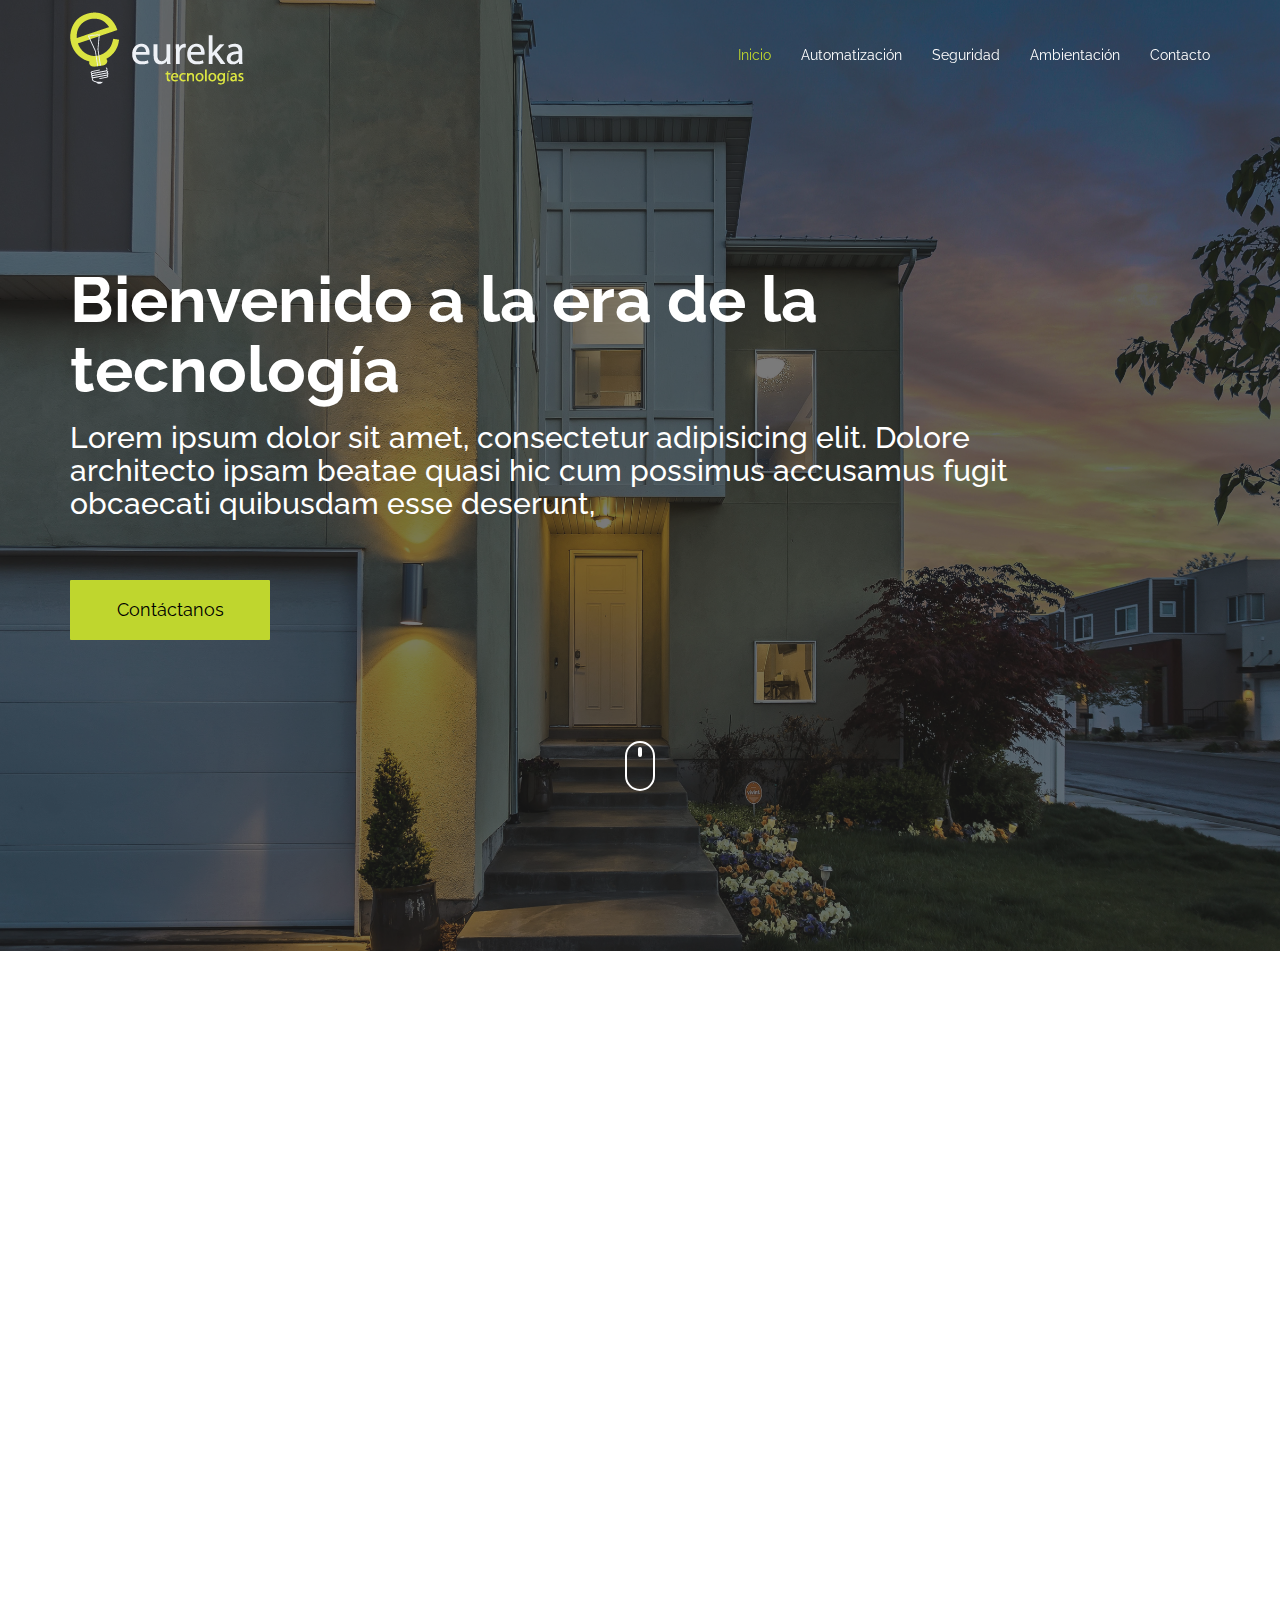
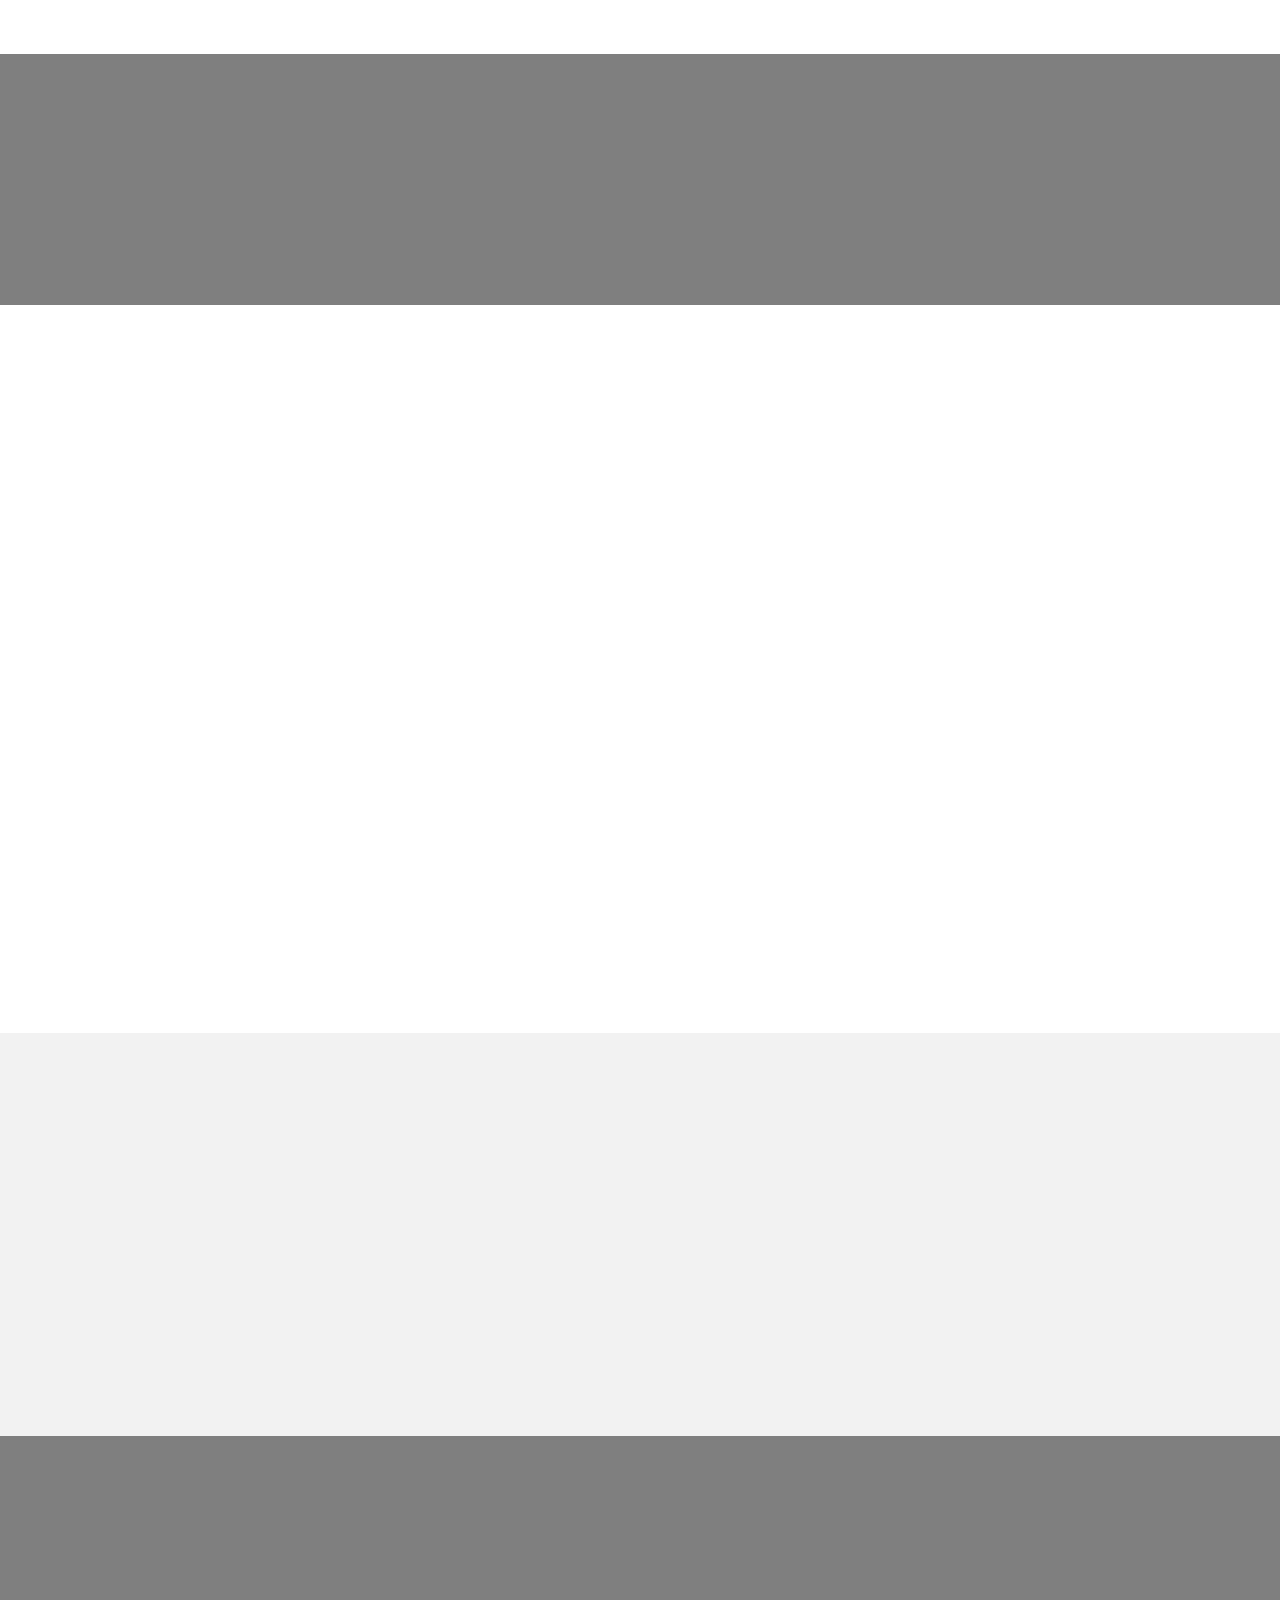
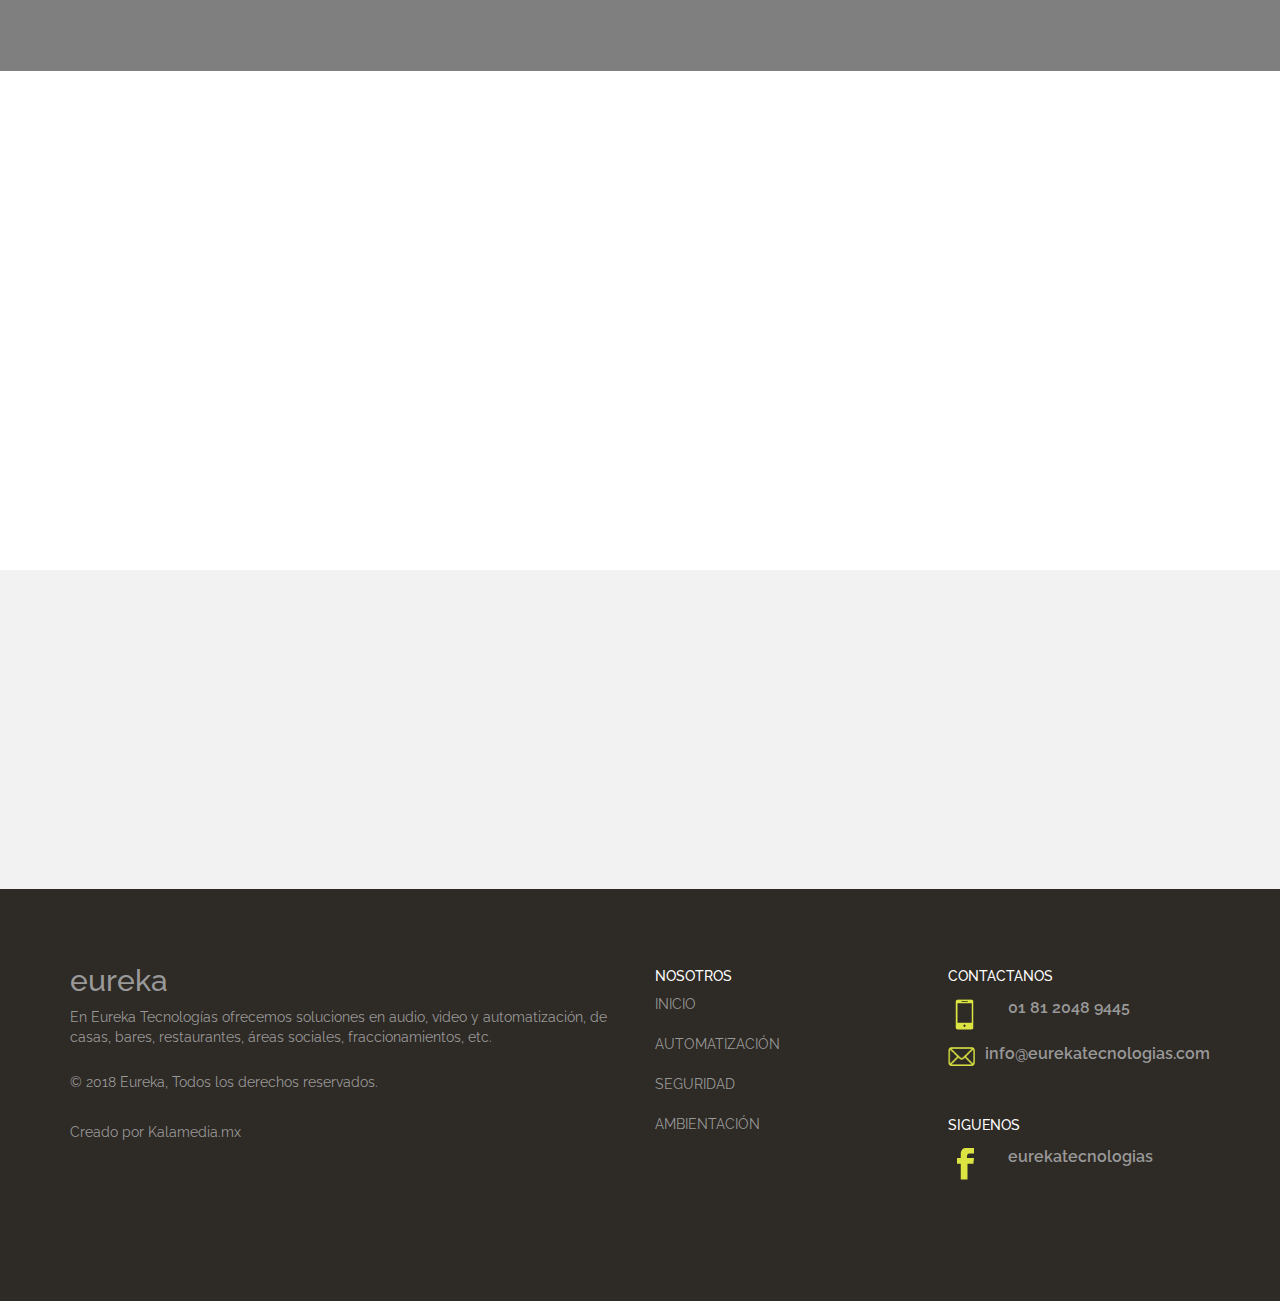
==== index.html @ 28de8eeb "nav" ====
﻿<!DOCTYPE html>
<html lang="en">
<head>
	<meta charset="UTF-8">
	<meta name="viewport" content="width=device-width, initial-scale=1.0">
	<meta name="description" content="">
	<meta name="author" content="Perla Holguín">

	<title>Eureka</title>

	<!-- CSS -->
	<!-- Bootstrap core CSS -->
		<link href="assets/bootstrap/css/bootstrap.min.css" rel="stylesheet" media="screen">
	<link href="https://fonts.googleapis.com/css?family=Raleway|Roboto" rel="stylesheet">
	<!-- Owl Carousel -->
	<link href="assets/css/owl.theme.css" rel="stylesheet">
	<link href="assets/css/owl.carousel.css" rel="stylesheet">

	<!-- Magnific-popup lightbox -->
	<link href="assets/css/magnific-popup.css" rel="stylesheet">

	<!-- Simple text rotator -->
	<link href="assets/css/simpletextrotator.css" rel="stylesheet">

	<!-- Font Awesome CSS -->
	<link href="assets/css/font-awesome.min.css" rel="stylesheet" media="screen">
	<!-- Animate css -->
	<link href="assets/css/animate.css" rel="stylesheet">

	<!-- Custom styles CSS -->
	<link href="assets/css/style.css" rel="stylesheet" media="screen">
</head>
<body>

	<div class="wrapper">

		<!-- Preloader 

		<div id="preloader">
			<div id="status">
				<div class="status-mes"><h4>Elegant</h4></div>
			</div>
		</div>

		 Scroll-up -->

		<div class="scroll-up">
			<a href="#intro"><i class="fa fa-angle-up"></i></a>
		</div>

		<!-- Navigation start -->

		<div class="row"><nav class="navbar navbar-custom navbar-fixed-top" role="navigation">

			<div class="container">

				<!-- Brand and toggle get grouped for better mobile display -->
				<div class="navbar-header">
					<button type="button" class="navbar-toggle" data-toggle="collapse" data-target="#custom-navbar-collapse-1">
						<span class="sr-only">Toggle navigation</span>
						<span class="icon-bar"></span>
						<span class="icon-bar"></span>
						<span class="icon-bar"></span>
					</button>
					<a class="navbar-brand" href="#"><img src="assets/images/logo/logo.png"></a>
				</div>

				<!-- Collect the nav links, forms, and other content for toggling -->
				<div class="collapse navbar-collapse" id="custom-navbar-collapse-1">
					<ul class="nav navbar-nav navbar-right">
						<li ><a class="active" href="index.html ">Inicio</a></li>
						<li><a href="automatizacion.html">Automatización</a></li>
						<li><a href="seguridad.html">Seguridad</a></li>
						<li><a href="ambientacion.html">Ambientación</a></li>
						<li><a href="contacto.html">Contacto</a></li>
						<!--<li><a href="#team-header">Contacto</a></li>
						
						<li><a href="components.html">Components</a></li>-->
					</ul>

			</div>

		</nav>
		</div><!-- .container -->

		<!-- Navigation end -->

		<!-- Intro section start -->

		<section id="intro" class="section" >
			<div class="container">
				<div class="row text-left">
					<div class="col-md-10">
						<div class="hello wow bounceInDown text-left">
							<h1>Bienvenido a la era de la tecnología</h1>
							<!--<h3><span class="rotate">UX DESIGNER | UI DESIGNER | WEB DEVELOPER</span></h3>-->
							<h3>Lorem ipsum dolor sit amet, consectetur adipisicing elit. Dolore architecto ipsam beatae quasi hic cum possimus accusamus fugit obcaecati quibusdam esse deserunt, </h3> <br>
							<button class="botones">Contáctanos</button>
						</div>

						<div class="col-md-2  "></div>
						
					</div>

				</div>

					<div class="row">
						<a href="#services-header">

							<div class="mouse-icon text-center">

								<div class="wheel"></div>
							</div>
						</a>
						
					</div>

				</div><!-- .row -->



		</section>

		<!-- Intro section end -->

		<section id="about" class="section">

			<div class="container">

				<div class="row">

					<div class="col-md-6 wow bounceInLeft">

						<h3>En eureka tecnologías ofrecemos soluciones tecnologícas para:</h3>
						<p></p>

						<div class="row">
							<div class="col-sm-6">
								<ul class="list-unstyled iconList">
									<li>Casas</li>
									<li>Restaurantes</li>
									<li>Áreas sociales</li>
									<li>Fraccionamientos 
									<li>Hoteles. 
								</ul>
							</div>

							<div class="col-sm-6">
								<ul class="list-unstyled iconList">
									<li>Well commented code</li>
									<li>Text rotator</li>
									<li>Fully responsive</li>
									<li>Google Maps <span class="label label-custom-2">New</span></li>
									<li>Animation Knobs - skills <span class="label label-custom-2">New</span></li>
								</ul>
							</div>
						</div>

					</div><!-- .com-md-6 -->

					<div class="col-md-6 wow bounceInRight">
						<img src="assets/images/device2.png" alt="">
					</div>

					<div class="clearfix"></div>

					<div class="col-md-6">
						<div class="vertical-service wow bounceInUp">
							<h4><img src="assets/images/icons/mision.png"> Misión</h4>
							<p>Desarrollar tecnologías autosustentables que contribuyan a la seguridad, ahorro y comodidad de todos nuestros clientes.

						</div>
					</div>
					<div class="col-md-6">
						<div class="vertical-service wow bounceInUp" data-wow-delay=".2s">
							<h4><img src="assets/images/icons/historia.png"></i> Nuestra Historia</h4>
							<p>Somos una empresa oriunda de Monterrey, Eureka Tecnologías nace con la visión de usar la tecnología al alcance de todos, en función de nuestra seguridad, ahorro y comodidad. </p>
						</div>
					</div>
				</div><!-- .row -->
			</div><!-- .container -->
		</section>

		<!-- About section start -->

		<section id="services-header" class="section-header">
			<div class="color-overlay">
				<div class="container">
					<div class="row">

						<div class="col-sm-12 wow  text-left">
							<h2>Servicios personalizados de acuerdo <br>a tus necesidades</h2>
							
						</div>
					</div>
				</div>
			</div>
		</section>

		

		<!-- Skill section start -->
		<!-- About section start   -->

	<section  class="section">
	 
	 <div class="row" >
        <div   class="col-xs-12 col-md-12 col-lg-12">
          <div id="owl-servicios" class="owl-carousel wow ">
          	<div class=" owl-item">
          		<div class="row ">
          			<div class="col-xs-12 col-sm-1"></div>
          			<div class="col-xs-12 col-sm-5 sliderHome">
          				<h2 class="verde">Automatización</h2>
          				<h3>Personalizamos cualquier espacio de tu casa</h3>
          				<p>Vivir en una casa inteligente no es lo mismo que en una casa automatizada. La casa inteligente se programa para que pueda decidir y adoptar tus necesidades. Nosotros escucharemos tus preferencias y nos encargaremos de configurar escenas, situaciones y
						variables que te permitan vivir una experiencia de confort, seguridad, ahorro de energía y sobre todo paz mental.</p>
						<button class="btn-centere">Ver más</button>


          			</div>
          			<div class="col-xs-12 col-sm-6">
          				<img src="assets/images/automatizacion.png">
          			</div>
          		</div>
          		
          	</div>
          	<div class="owl-item">
          		<div class="row">
          			<div class="col-xs-12 col-sm-6 text-right">
          				<img src="assets/images/seguridad.png">
          			</div>
          			
          			<div class="col-xs-12 col-sm-5">
          				<h2 class="verde">Seguridad</h2>
          				<h3>Instalamos todo tipo de dispositivo de seguridad.</h3>
          				<p>Vivir en una casa inteligente no es lo mismo que en una casa automatizada. La casa inteligente se programa para que pueda decidir y adoptar tus necesidades. Nosotros escucharemos tus preferencias y nos encargaremos de configurar escenas, situaciones y
						variables que te permitan vivir una experiencia de confort, seguridad, ahorro de energía y sobre todo paz mental.</p>
						<div class="row">
							<button class="btn-centeres">Ver más</button>
						</div>
						
						<div class="col-xs-12 col-sm-1"></div>


          			</div>
          			
          		</div>	
          		
          	</div>
          	<div class="owl-item">
          		
          		<div class="row ">
          			<div class="col-xs-12 col-sm-1"></div>
          			<div class="col-xs-12 col-sm-5 sliderHome">
          				<h2 class="verde">Ambientación</h2>
          				<h3>Diseñamos e instalamos Audio, Video e iluminacion para tu negocio o casa.</h3>
          				<p>Vivir en una casa inteligente no es lo mismo que en una casa automatizada. La casa inteligente se programa para que pueda decidir y adoptar tus necesidades. Nosotros escucharemos tus preferencias y nos encargaremos de configurar escenas, situaciones y
						variables que te permitan vivir una experiencia de confort, seguridad, ahorro de energía y sobre todo paz mental.</p>
						<button class="btn-centere">Ver más</button>


          			</div>
          			<div class="col-xs-12 col-sm-6">
          				<img src="assets/images/ambientacion.png">
          			</div>
          		</div>
          	</div>
          	<div class="owl-item">
          		
          		<div class="row">
          			<div class="col-xs-12 col-sm-6 text-right">
          				<img src="assets/images/movil.png">
          			</div>
          			
          					<div class="col-xs-12 col-sm-5">
          				<h2 class="verde">Comodidad</h2>
          				<h3>Controla todo desde tu dispositivo Móvil.</h3>
          				<p>Vivir en una casa inteligente no es lo mismo que en una casa automatizada. La casa inteligente se programa para que pueda decidir y adoptar tus necesidades. Nosotros escucharemos tus preferencias y nos encargaremos de configurar escenas, situaciones y
						variables que te permitan vivir una experiencia de confort, seguridad, ahorro de energía y sobre todo paz mental.</p>
						<div class="row">
							<button class="btn-centeres">Ver más</button>
						</div>
						
						<div class="col-xs-12 col-sm-1"></div>


          			</div>
          			
          		</div>	
          	</div>
          	
          	
          </div>
      	</div>
	</div>

  </section>

		<section id="skill" class="callout-light">

			<div class="container">

				<div class="row">

					<div class="col-md-4 col-sm-4 knob wow ">
						<input class="custom-knob" data-linecap="round" data-count-to="90">
						<h4 >INSTALACIÓN RÁPIDA</h4>
						<p>No requiere una instalación costosa o cableado porque es inalámbrico y usa tecnología Dual Band y radiowave que no interfiere con otros dispositivos inalámbricos.</p>
					</div>

					<div class="col-md-4 col-sm-4 knob wow ">
						<input class="custom-knob" data-linecap="round" data-count-to="80">
						<h4>EN CUALQUIER ESPACIO</h4>
						<p>Se puede instalar en cualquier espacio no importa su tamaño, o antigüedad, no es necesario ranurar las paredes o instalar cables nuevos.</p>
					</div>

					<div class="col-md-4 col-sm-4 knob wow ">
						<input class="custom-knob" data-linecap="round" data-count-to="100">
						<h4>RED ILIMITADA</h4>
						<p>Puedes tener cuantos dispositivos quieras en la red, de hecho entre más dispositivos tengas conectado mejor comunicación habrá.</p>
					</div>

					
				</div><!-- .row -->

			</div><!-- .container -->

		</section>

<section id="proceso-header" class="section-header">

			<div class="color-overlay">

				<div class="container">

					<div class="row">

						<div class="col-sm-12 wow  text-left">
							<h2>Nuestro Proceso</h2>
							<p class="blanco">Lorem ipsum dolor sit amet, consectetur adipisicing elit, sed do eiusmod
							tempor incididunt ut labore et dolore magna aliqua.</p>
							
						</div>

					</div>

				</div>

			</div>

		</section>
		<section id="proceso" class="section">

			<div class="container">

				<div class="row">

					<div class="col-sm-3 wow bounceInLeft">
						<div class="service">
							<div class="icon">
								<img src="assets/images/icons/entrevista.png">
							</div><br>
							<h4>1. Entrevista</h4>
							<div class="text">
								<p>Lorem ipsum dolor sit amet, consectetur adipisicing elit, sed do eiusmod
								tempor incididunt ut labore et dolore magna aliqua.</p>
							</div>
						</div>
					</div>

					<div class="col-sm-3 wow bounceInUp">
						<div class="service">
							<div class="icon">
								<img src="assets/images/icons/diseñoamedida.png">
							</div><br>
							<h4>2.Diseño a medida</h4>
							<div class="text">
								<p>Lorem ipsum dolor sit amet, consectetur adipisicing elit, sed do eiusmod
								tempor incididunt ut labore et dolore magna aliqua.</p>
							</div>
						</div>
					</div>

					<div class="col-sm-3 wow bounceInRight">
						<div class="service">
							<div class="icon">
								<img src="assets/images/icons/equipo.png">
							</div><br>
							<h4>3. Equipo</h4>
							<div class="text">
								<p>Lorem ipsum dolor sit amet, consectetur adipisicing elit, sed do eiusmod
								tempor incididunt ut labore et dolore magna aliqua</p>
							</div>
						</div>
					</div>
					<div class="col-sm-3 wow bounceInRight">
						<div class="service">
							<div class="icon">
								<img src="assets/images/icons/instalacion.png"><br>
							</div><br>
							<h4>5.instalación</h4>
							<div class="text">
								<p>Lorem ipsum dolor sit amet, consectetur adipisicing elit, sed do eiusmod
								tempor incididunt ut labore et dolore magna aliqua</p>
							</div>
						</div>
					</div>

				</div><!-- .row -->

				
			</div><!-- .container -->

		</section>


		<!-- Testimonial section start -->

		<section id="testimonials" class="callout-light">

			<div class="container">

				<div class="row">

					<div class="col-md-12">

						<div id="owl-testimonials" class="owl-carousel wow ">

							<div class="owl-item">
								<div class="avatar">
									
								</div>
								<blockquote>
									<h4>Jack Woods</h4>
									<h6>Programmer, SomeCompany</h6>
									<p>I am alone, and feel the charm of existence in this spot, which was created for the bliss of souls like mine. I am so happy, my dear friend.</p>
								</blockquote>
								<div class="stars">
									<i class="fa fa-star"></i>
									<i class="fa fa-star"></i>
									<i class="fa fa-star"></i>
									<i class="fa fa-star"></i>
									<i class="fa fa-star star-off"></i>
								</div>
							</div>

							<div class="owl-item">
								<div class="avatar">
									
								</div>
								<blockquote>
									<h4>Jack Woods</h4>
									<h6>Development, SomeCompany</h6>
									<p>I am alone, and feel the charm of existence in this spot, which was created for the bliss of souls like mine. I am so happy, my dear friend.</p>
								</blockquote>
								<div class="stars">
									<i class="fa fa-star"></i>
									<i class="fa fa-star"></i>
									<i class="fa fa-star"></i>
									<i class="fa fa-star"></i>
									<i class="fa fa-star"></i>
								</div>
							</div>

							<div class="owl-item">
								<div class="avatar">
									
								</div>
								<blockquote>
									<h4>Jack Woods</h4>
									<h6>Manager, SomeCompany</h6>
									<p>I am alone, and feel the charm of existence in this spot, which was created for the bliss of souls like mine. I am so happy, my dear friend.</p>
								</blockquote>
								<div class="stars">
									<i class="fa fa-star"></i>
									<i class="fa fa-star"></i>
									<i class="fa fa-star"></i>
									<i class="fa fa-star"></i>
									<i class="fa fa-star star-off"></i>
								</div>
							</div>

						</div><!-- #owl-testimonials -->

					</div><!-- .col -->

				</div><!-- .row -->

			</div><!-- .container -->

		</section>

		<!-- Testimonial section end -->
	
		<!-- Footer start -->

		<footer id="footer">

			<div class="container">

				<div class="row">
					<div class="col-xs-12 col-md-4 col-lg-6">
						<h3 class="footer">eureka</h3>
						<p>En Eureka Tecnologías ofrecemos soluciones en audio, video y automatización, de casas, bares, restaurantes, áreas sociales, fraccionamientos, etc.
						</p>
						<p class="copy"><br>
							© 2018 Eureka, Todos los derechos reservados.
						</p><br>
						<p>Creado por Kalamedia.mx</p>
					</div>
					<div class="col-xs-6 col-md-4 col-lg-3">
						<H5>NOSOTROS</H5>
						<a class="footer-link" href="#"><span >INICIO</span></a> <br><br>
						<a class="footer-link" href="#"><span>AUTOMATIZACIÓN</span></a><br><br>
						<a class="footer-link" href="#"><span>SEGURIDAD</span></a><br><br>
						<a class="footer-link" href="#"><span>AMBIENTACIÓN</span></a>
					</div>
					<div class="col-xs-6 col-md-4 col-lg-3">
						<h5>CONTACTANOS</h5>
						<div class="media">
							  <div class="media-left">
							    <a href="tel:018120489445">
							      <img class="media-object" src="assets/images/icons/phone.png" alt="phone">
							    </a>
							  </div>
							  <div class="media-body">
							    <h4 class="media-heading ">01 81 2048 9445</h4>
							   </div>
						</div>
						<div class="media">
							  <div class="media-left">
							    <a href="mailto:info@eurekatecnologias.com">
							      <img class="media-object" src="assets/images/icons/mail.png" alt="mail">
							    </a>
							  </div>
							  <div class="media-body">
							    <h4 class="media-heading">info@eurekatecnologias.com</h4>
							   </div>
						</div> <br><br>
						<h5>SIGUENOS</h5>
						<div class="media">
							  <div class="media-left">
							    <a href="https://www.facebook.com/eurekatecnologias/">
							      <img class="media-object" src="assets/images/icons/fb.png" alt="facebook">
							    </a>
							  </div>
							  <div class="media-body">
							    <h4 class="media-heading">eurekatecnologias</h4>
							   </div>
						</div>
										
					</div>

				</div><!-- .row -->

			</div><!-- .container -->

		</footer>

		<!-- Footer end -->

		<!-- Footer end -->

	</div><!-- .wrapper -->

	<!-- Javascript files -->
	<!-- jQuery -->
	<script src="assets/js/jquery-1.11.0.min.js"></script>
	<!-- Bootstrap JS -->
	<script src="assets/bootstrap/js/bootstrap.min.js"></script>
	<!-- Background slider -->
	<script src="assets/js/jquery.backstretch.min.js"></script>
	<!-- OwlCarousel -->
	<script src="assets/js/owl.carousel.min.js"></script>
	<!-- Knob -->
	<script src="assets/js/jquery.knob.min.js"></script>
	<!-- Modal for portfolio -->
	<script src="assets/js/jquery.magnific-popup.min.js"></script>
	<!-- Text rotator -->
	<script src="assets/js/jquery.simple-text-rotator.min.js"></script>
	<!-- Waypoints -->
	<script src="assets/js/jquery.waypoints.js"></script>
	<!-- WOW - Reveal Animations When You Scroll -->
	<script src="assets/js/wow.min.js"></script>
	<!-- Smooth scroll 
	<script src="assets/js/smoothscroll.js"></script>-->
	<!-- Resp. video -->
	<script src="assets/js/jquery.fitvids.js"></script>
	<!-- Custom scripts -->
	<script src="assets/js/custom.js"></script>

</body>
</html>
---- assets/css/simpletextrotator.css ----
.rotating {
  display: inline-block;
  -webkit-transform-style: preserve-3d;
  -moz-transform-style: preserve-3d;
  -ms-transform-style: preserve-3d;
  -o-transform-style: preserve-3d;
  transform-style: preserve-3d;
  -webkit-transform: rotateX(0) rotateY(0) rotateZ(0);
  -moz-transform: rotateX(0) rotateY(0) rotateZ(0);
  -ms-transform: rotateX(0) rotateY(0) rotateZ(0);
  -o-transform: rotateX(0) rotateY(0) rotateZ(0);
  transform: rotateX(0) rotateY(0) rotateZ(0);
  -webkit-transition: 0.5s;
  -moz-transition: 0.5s;
  -ms-transition: 0.5s;
  -o-transition: 0.5s;
  transition: 0.5s;
  -webkit-transform-origin-x: 50%;
}

.rotating.flip {
  position: relative;
}

.rotating .front, .rotating .back {
  left: 0;
  top: 0;
  -webkit-backface-visibility: hidden;
  -moz-backface-visibility: hidden;
  -ms-backface-visibility: hidden;
  -o-backface-visibility: hidden;
  backface-visibility: hidden;
}

.rotating .front {
  position: absolute;
  display: inline-block;
  -webkit-transform: translate3d(0,0,1px);
  -moz-transform: translate3d(0,0,1px);
  -ms-transform: translate3d(0,0,1px);
  -o-transform: translate3d(0,0,1px);
  transform: translate3d(0,0,1px);
}

.rotating.flip .front {
  z-index: 1;
}

.rotating .back {
  display: block;
  opacity: 0;
}

.rotating.spin {
  -webkit-transform: rotate(360deg) scale(0);
  -moz-transform: rotate(360deg) scale(0);
  -ms-transform: rotate(360deg) scale(0);
  -o-transform: rotate(360deg) scale(0);
  transform: rotate(360deg) scale(0);
}



.rotating.flip .back {
  z-index: 2;
  display: block;
  opacity: 1;
  
  -webkit-transform: rotateY(180deg) translate3d(0,0,0);
  -moz-transform: rotateY(180deg) translate3d(0,0,0);
  -ms-transform: rotateY(180deg) translate3d(0,0,0);
  -o-transform: rotateY(180deg) translate3d(0,0,0);
  transform: rotateY(180deg) translate3d(0,0,0);
}

.rotating.flip.up .back {
  -webkit-transform: rotateX(180deg) translate3d(0,0,0);
  -moz-transform: rotateX(180deg) translate3d(0,0,0);
  -ms-transform: rotateX(180deg) translate3d(0,0,0);
  -o-transform: rotateX(180deg) translate3d(0,0,0);
  transform: rotateX(180deg) translate3d(0,0,0);
}

.rotating.flip.cube .front {
  -webkit-transform: translate3d(0,0,100px) scale(0.9,0.9);
  -moz-transform: translate3d(0,0,100px) scale(0.85,0.85);
  -ms-transform: translate3d(0,0,100px) scale(0.85,0.85);
  -o-transform: translate3d(0,0,100px) scale(0.85,0.85);
  transform: translate3d(0,0,100px) scale(0.85,0.85);
}

.rotating.flip.cube .back {
  -webkit-transform: rotateY(180deg) translate3d(0,0,100px) scale(0.9,0.9);
  -moz-transform: rotateY(180deg) translate3d(0,0,100px) scale(0.85,0.85);
  -ms-transform: rotateY(180deg) translate3d(0,0,100px) scale(0.85,0.85);
  -o-transform: rotateY(180deg) translate3d(0,0,100px) scale(0.85,0.85);
  transform: rotateY(180deg) translate3d(0,0,100px) scale(0.85,0.85);
}

.rotating.flip.cube.up .back {
  -webkit-transform: rotateX(180deg) translate3d(0,0,100px) scale(0.9,0.9);
  -moz-transform: rotateX(180deg) translate3d(0,0,100px) scale(0.85,0.85);
  -ms-transform: rotateX(180deg) translate3d(0,0,100px) scale(0.85,0.85);
  -o-transform: rotateX(180deg) translate3d(0,0,100px) scale(0.85,0.85);
  transform: rotateX(180deg) translate3d(0,0,100px) scale(0.85,0.85);
}
---- assets/css/style.css ----
/* ---------------------------------------------- /*
 * General styles
/* ---------------------------------------------- */

body {
	font-family: 'Raleway', sans-serif;
	/*font-family: 'Roboto', sans-serif;*/
	color: #999;
}

img {
	max-width: 100%;
	height: auto;
}

a {
	color: #DCE442;
}

a:hover {
	color: #BFD62E;
	text-decoration-line: none;
}

/* ---------------------------------------------- /*
 * Typography
/* ---------------------------------------------- */

h1, h2, , h4, h5, h6 {
	font: 700 46px/1.2 'Raleway', sans-serif;
	margin: 5px 0 5px;
	color: white;
}

h1 {
	font-size: 64px;
	font-weight: 700;
	margin: 5px 0 15px;
}

h2 {
	font-size: 46px;
	font-weight: 700;
}

h3 {
	 font-size: 30px;
    /* text-transform: uppercase; */
    margin: 5px 0 10px;
    color: black;
}


h4 {
	font-size: 16px;
	margin: 5px 0 10px;
	color: black;
	font-weight: 600;

}

h5 {
	font-size: 14px;
}

h6 {
	font-size: 13px;
}

p {
	margin: 0 0 15px;
	color: #4D4D4D;
}

p.blanco {
	color: white;
}
/* ---------------------------------------------- /*
 * Transition elsements
/* ---------------------------------------------- */
.navbar:focus {
	color: red;
}
a,
.btn,
.navbar,
.form-control,
.portfolio-item-description {
	-webkit-transition: all 0.125s ease-in-out 0s;
	   -moz-transition: all 0.125s ease-in-out 0s;
		-ms-transition: all 0.125s ease-in-out 0s;
		 -o-transition: all 0.125s ease-in-out 0s;
			transition: all 0.125s ease-in-out 0s;
}

.portfolio-item-preview {
	-webkit-transition: all 0.3s ease-in-out 0s;
	   -moz-transition: all 0.3s ease-in-out 0s;
		-ms-transition: all 0.3s ease-in-out 0s;
		 -o-transition: all 0.3s ease-in-out 0s;
			transition: all 0.3s ease-in-out 0s;
}

/* ---------------------------------------------- /*
 * Reset box-shadow
/* ---------------------------------------------- */

.btn,
.panel,
.progress,
.form-control,
.modal-content,
.form-control:hover,
.form-control:focus {
	-webkit-box-shadow: none;
			box-shadow: none;
}

/* ---------------------------------------------- /*
 * Reset border-radius
/* ---------------------------------------------- */

.btn,
.plan,
.alert,
.label,
.form-control,
.modal-content,
.icons-widget li a,
.input-group-addon,
.panel-group .panel {
	-webkit-border-radius: 3px;
	   -moz-border-radius: 3px;
		 -o-border-radius: 3px;
			border-radius: 3px;
}

/* ---------------------------------------------- /*
 * Inputs styles
/* ---------------------------------------------- */

.form-control {
	background: #FFF;
	border: 2px solid #D8E1E4;
	height: 54px;
	font-size: 14px;
	padding: 15px;
}

.input-lg, .form-horizontal .form-group-lg .form-control {
	height: 62px;
}

.input-sm, .form-horizontal .form-group-sm .form-control {
	height: 40px;
	font-size: 12px;
}

/* ---------------------------------------------- /*
 * Input-group
/* ---------------------------------------------- */

.input-group .form-control {
	z-index: auto;
}

.input-group-addon {
	background: #D8E1E4;
	border: 2px solid #D8E1E4;
	padding: 6px 15px;
	font-weight: 700;
}


/* ---------------------------------------------- /*
 * Custom button style
/* ---------------------------------------------- */
.botones {
	margin-top: 30px;
	background: #BFD62E;
	border-style: none;
	color: black;
	border-radius: 1px;
	width: 200px;
	height: 60px;
	font-size: 18px;
}

.botones:hover ,  .btn-center{
	background: transparent;
	border: 2px solid #BFD62E;
	color: #BFD62E;
}
.btn-center {
	background: #DCE442;
	border-style: none;
	color: black;
	border-radius: 1px;
	width: 150px;
	height: 45px;
	font-size: 14px;
	text-align: center;
}
.btn-centere {
	background: #DCE442;
	border-style: none;
	color: black;
	border-radius: 1px;
	width: 150px;
	height: 45px;
	font-size: 14px;
	text-align: center;
	justify-content: left;
	margin-top: 25px;
}
.btn-centeres {
	background: #DCE442;
	border-style: none;
	color: black;
	border-radius: 1px;
	width: 150px;
	height: 45px;
	font-size: 14px;
	text-align: center;
	justify-content: left;
	margin-top: 25px;
	margin-left: 15px;
}
.btn-center:hover{
	background: transparent;
	border: 2px solid #BFD62E;
	color: black;
}

.btn:hover, .btn:focus, .btn:active, .btn.active {
	outline: inherit !important;
}

/* Button icons */

.btn .icon-before {
	margin-right: 6px;
}

.btn .icon-after {
	margin-left: 6px;
}

/* Button size */

.btn-lg, .btn-group-lg > .btn {
	padding: 22px 24px;
	font-size: 14px;
}

.btn-sm, .btn-group-sm > .btn {
	padding: 11px 18px;
	font-weight: 400;
	font-size: 12px;
}

.btn-xs, .btn-group-xs > .btn {
	padding: 7px 14px;
	font-size: 10px;
}

.btn-list .btn {
	margin-bottom: 5px;
}

/* Button types*/

.btn-default {
	background: #BFD62E;
}

.btn-custom-1, .btn-custom-2 {
	background: transparent;
	border: 2px solid #BFD62E;
	padding: 15px 25px;
	color: #BFD62E;
}

.btn-custom-2 {
	border: 2px solid #222;
	color: #222;
}

.btn-custom-1:hover, .btn-custom-1:focus, .btn-custom-1:active, .btn-custom-1.active {
	background: #BFD62E;
	border: 2px solid #BFD62E;
	color: #FFF;
}

.btn-custom-2:hover, .btn-custom-2:focus, .btn-custom-2:active, .btn-custom-2.active {
	background: #222;
	border: 2px solid #222;
	color: #FFF;
}

.btn-custom-1-inverse, .btn-custom-2-inverse {
	background: #BFD62E;
	border: 2px solid #BFD62E;
	width: 150px;
	height: 45px;
	color: black;
}



.btn-custom-2-inverse {
	background: #222;
	border: 2px solid #222;
}

.btn-custom-1-inverse:hover, .btn-custom-1-inverse:focus, .btn-custom-1-inverse:active, .btn-custom-1-inverse.active {
	background: transparent;
	border: 2px solid #BFD62E;
	color: #BFD62E;
}

.btn-custom-2-inverse:hover, .btn-custom-2-inverse:focus, .btn-custom-2-inverse:active, .btn-custom-2-inverse.active {
	background: transparent;
	border: 2px solid #222;
}

/* ---------------------------------------------- /*
 * Alerts style
/* ---------------------------------------------- */

.alert {
	border: 0;
}

/* ---------------------------------------------- /*
 * Skill-bars
/* ---------------------------------------------- */

.skill-bar {
	background: #C4C4C4;
	display: table;
	height: 4px;
	width: 100%;
	margin: 10px -2px 20px -2px;
}

.skill-bar .skill-rate-on {
	background: #BFD62E;
}

.skill-rate-on, .skill-rate-off {
	display: table-cell;
	border-left: 2px solid #FFF;
	border-right: 2px solid #FFF;
}

/* ---------------------------------------------- /*
 * Progress bars
/* ---------------------------------------------- */

.progress {
	background: #E5E5E5;
	margin-top: 10px;
	margin-bottom: 20px;
	height: 22px;
	-webkit-border-radius: 2px;
	   -moz-border-radius: 2px;
		 -o-border-radius: 2px;
			border-radius: 2px;
}

.progress-bar {
	background: #BFD62E;
	box-shadow: none;
	text-align: right;
	padding-right: 10px;
	line-height: 22px;
	-webkit-transition: all .7s ease-in-out;
	   -moz-transition: all .7s ease-in-out;
		-ms-transition: all .7s ease-in-out;
		 -o-transition: all .7s ease-in-out;
			transition: all .7s ease-in-out;
}

/* ---------------------------------------------- /*
 * Tabs
/* ---------------------------------------------- */

.nav-pills, .nav-tabs {
	margin-bottom: 20px;
}

.nav-pills > li > a {
	border-radius: 3px;
}

.nav-tabs > li > a {
	border-radius: 3px 3px 0 0;
}

.nav-pills > li.active > a,
.nav-pills>li.active>a:hover,
.nav-pills>li.active>a:focus {
	background: #BFD62E;
}
 
/* ---------------------------------------------- /*
 * Panels
/* ---------------------------------------------- */

.panel {
	border: 0;
}

.panel-body {
	background: #f5f5f5;
}

.panel-group .panel-heading + .panel-collapse > .panel-body {
	border: 0;
}

/* ---------------------------------------------- /*
 * Modal
/* ---------------------------------------------- */

.modal-content {
	border: 0;
}

/* ---------------------------------------------- /*
 * Labels
/* ---------------------------------------------- */

.label {
	padding: .2em .6em .2em;
	font-size: 70%;
}

.label-custom-1 {
	background: #BFD62E;
}

.label-custom-2 {
	background: #222;
}

/* ---------------------------------------------- /*
 * Inline icons
/* ---------------------------------------------- */

.line-icon-before {
	margin-right: 6px;
}

.line-icon-after {
	margin-right: 6px;
}

/* ---------------------------------------------- /*
 * Icon-list and icon widget
/* ---------------------------------------------- */

.icons-widget {
	padding: 0;
	margin: 0;
}

.icons-widget li {
	display: inline-block;
	margin-right: 5px;
}

.icons-widget li a {
	background: #222;
	text-align: center;
	display: block;
	width: 40px;
	height: 40px;
	line-height: 40px;
	font-size: 1.25em;
	color: #FFF;
}

.icons-widget li a:hover {
	background: #BFD62E;
}

.icons-widget-sm li a{
	width: 24px;
	height: 24px;
	line-height: 24px;
	font-size: .8em;
}

.icons-widget-sm li {
	margin-right: 3px;
}

.icons-widget li:last-child {
	margin-right: 0;
}

.iconList li {
	padding: 5px 0;
}

.iconList li:before {
	content: "\f054";
	font: normal normal normal 14px/1 FontAwesome;
	font-size: 10px;
	text-align: left;
	padding: 0;
	margin: 0;
	display: inline-block;
	margin-right: 10px;
	line-height: 1em;
}

/* ---------------------------------------------- /*
 * Owl slider
/* ---------------------------------------------- */

.owl-theme .owl-controls .owl-buttons div {
	background: #BFD62E;
	font-size: 24px;
	opacity: .50;
	width: 44px;
	height: 44px;
	margin: 0;
	color: #FFF;
}

.owl-theme .owl-controls .owl-page span {
	background: #DCE442;
	margin: 5px 4px;
}

.owl-prev {
	position: absolute;
	top: 50%;
	left: 0px;
}

.owl-next {
	position: absolute;
	top: 50%;
	right: 0px;
}

/* ---------------------------------------------- /*
 * Scroll-up
/* ---------------------------------------------- */

.scroll-up {
	border-style: solid;
	border-width: 0 0 48px 48px;
	border-color: transparent transparent rgba(27, 18, 18, 0.6) transparent;
	position: fixed;
	display: none;
	right: 0px;
	bottom: 0px;
	width: 0;
	height: 0;
	z-index: 999;
	-webkit-transition: -webkit-transform 0.8s ease-in-out;
		  -moz-transition: -moz-transform 0.8s ease-in-out;
			  -o-transition: -o-transform 0.8s ease-in-out;
					transition: transform 0.8s ease-in-out;
}

.scroll-up a {
	position: relative;
	display: inline-block;
	padding: 22px;
	bottom: 0px;
	left: -44px;
	font-size: 18px;
	color: #FFF;
}

.scroll-up a:hover {
	color: #BFD62E;
}

/* ---------------------------------------------- /*
 * General
/* ---------------------------------------------- */

.wrapper {
	overflow: hidden;
}

.section {
	position: relative;
	padding: 120px 0;
}

.color-overlay {
	background: rgba(0, 0, 0, 0.5);
	padding: 60px 0;
}

.section-header {
	text-align: center;
}

.section-header,
.section-header h1,
.section-header h2,
.section-header h3,
.section-header h4,
.section-header h5,
.section-header h6 {
	color: white;
}

.callout-dark, .callout-light {
	background: #F2F2F2;
	text-align: center;
	padding: 60px 0;
}

.callout-dark {
	background: #222;
}

.rotate {
	text-shadow: 0 0 0 !important;
}

.long-down {
	margin-bottom: 40px;
}

.ajax-response {
	margin-top: 15px;
}

.rotate-section {
	background: #FFF;
	z-index: 99;
}

.rotate-section:before {
	top: 0;
	left: -10%;
	content: '';
	z-index: -1;
	width: 120%;
	height: 100%;
	position: absolute;
	background-color: #FFF;

	-webkit-transform-origin: 0 0;
	   -moz-transform-origin: 0 0;
		-ms-transform-origin: 0 0;
		 -o-transform-origin: 0 0;
			transform-origin: 0 0;

	-webkit-transform: rotate(-2deg);
	   -moz-transform: rotate(-2deg);
		-ms-transform: rotate(-2deg);
		 -o-transform: rotate(-2deg);
			transform: rotate(-2deg);

	-webkit-border-top: 1px solid rgba(0, 0, 0, 0.1);
	   -moz-border-top: 1px solid rgba(0, 0, 0, 0.1);
		 -o-border-top: 1px solid rgba(0, 0, 0, 0.1);
			border-top: 1px solid rgba(0, 0, 0, 0.1);
}

.rotate-section:after {
	bottom: 0;
	left: -10%;
	content: '';
	z-index: -1;
	width: 120%;
	height: 100%;
	position: absolute;
	background-color: #FFF;

	-webkit-transform: rotate(2deg);
	   -moz-transform: rotate(2deg);
		-ms-transform: rotate(2deg);
		 -o-transform: rotate(2deg);
			transform: rotate(2deg);

	-webkit-transform-origin: 0% 100%;
	   -moz-transform-origin: 0% 100%;
		-ms-transform-origin: 0% 100%;
		 -o-transform-origin: 0% 100%;
			transform-origin: 0% 100%;
}

/* ---------------------------------------------- /*
 * Navigation
/* ---------------------------------------------- */

.navbar {
	background: none;
	border-radius: 0;
	border: 0;
	padding: 25px 0;
	font-weight: 400;
	color: #FFF !important;
}

.navbar-custom .nav li a:hover,
.navbar-custom .nav li a:focus,
.navbar-custom .nav li a.active
  {
	outline: 0;
	background: none;
	color: #BFD62E;
}

 
.navbar-custom .navbar-brand {
	margin-top: -28px;
}

.navbar-custom .navbar-toggle .icon-bar {
	background: #FFF;
}

.navbar-custom .navbar-nav > li > a,
.navbar-custom .navbar-nav .dropdown-menu > li > a {
	color: #FFF;
	font-size: 14px;
}

.navbar-color,
.custom-collapse {
	background: #2E2A25;
	box-shadow: 0 0 4px rgba(0, 0, 0, .2);
	padding: 15px 0;
}

.navbar-color .nav li a:hover,
.navbar-color .nav li a:focus,
.navbar-color .nav li.active,
.navbar-color .navbar-nav > li.active a {
	color: #DCE442;
}

.navbar-color .navbar-nav > li > a,
.navbar-color .navbar-nav .dropdown-menu > li > a,
.custom-collapse .navbar-nav > li > a,
.custom-collapse .navbar-nav .dropdown-menu > li > a {
	color: white;
}

.custom-collapse .navbar-nav {
	text-align: left;
}

.custom-collapse .navbar-nav > li.active {
	border: 0;
}

.navbar-color .navbar-toggle .icon-bar,
.custom-collapse .navbar-toggle .icon-bar {
	background: #BFD62E;
}

/* ---------------------------------------------- /*
 * intro
/* ---------------------------------------------- */

#intro {
	background: rgba(34, 34, 34, .6) !important;
	z-index: auto !important;
	padding: 260px 0 160px 0;
	text-align: center;
}


#intro,
#intro h1,
#intro h2,
#intro h3,
#intro h4,
#intro h5,
#intro h6 {
	color: #FFF;
}

.hello {
	margin: 0 0 100px;
}
.botones {
	background: #BFD62E;
	border-style: none;
	color: black;
	border-radius: 1px;
	width: 200px;
	height: 60px;
	font-size: 18px;
}


/* ---------------------------------------------- /*
 * Service
/* ---------------------------------------------- */
#services-header {
	background: url(../images/bg2.jpg) no-repeat center fixed;
	-webkit-background-size: cover;
			background-size: cover;
}
.service {
	text-align: center;
	margin: 0 0 40px;
}

.service .icon {
	font-size: 32px;
	color: #BFD62E;
}

.service h4 {
	text-transform: uppercase;
    color: black;
    font-weight: 600;
}

.sliderHome {
	padding-left: 100px;
}
/* ---------------------------------------------- /*
 *Proceso
/* ---------------------------------------------- */
#proceso-header {
	background: url(../images/bg1.jpg) no-repeat center fixed;
	-webkit-background-size: cover;
			background-size: cover;
}
/* ---------------------------------------------- /*
 * Portfolio
/* ---------------------------------------------- */

#portfolio-header {
	background: url(../images/bg1.jpg) no-repeat center fixed;
	-webkit-background-size: cover;
			background-size: cover;
}

.portfolio-item {
	margin-bottom: 20px;
	overflow: hidden;
}

.portfolio-item-preview {
	position: relative;
}

.portfolio-item:hover .portfolio-item-preview {
	-webkit-transform: scale(1.1) rotate(2deg);
	   -moz-transform: scale(1.3) rotate(3deg);
		-ms-transform: scale(1.3) rotate(3deg);
		 -o-transform: scale(1.3) rotate(3deg);
			transform: scale(1.2) rotate(3deg);
}

.portfolio-item:hover .portfolio-item-description {
	opacity: 1;
	bottom: 0;
}

.portfolio-item-description {
	background: rgba(255, 255, 255, .5);
	position: absolute;
	right: 0;
	bottom: -70px;
	left: 0;
	padding: 25px;
	text-align: center;
	opacity: 0;
	color: #222;
}

/* ---------------------------------------------- /*
 * Testimonials
/* ---------------------------------------------- */

#testimonials .owl-item {
	text-align: center;
}

#testimonials .avatar img {
	height: 84px;
	width: 84px;
	-webkit-border-radius: 50%;
	   -moz-border-radius: 50%;
		 -o-border-radius: 50%;
			border-radius: 50%;
}

#testimonials blockquote {
	border: 0;
	padding: 10px 80px;
	margin: 0;
}

#testimonials blockquote p {
	margin: 15px 0 5px;
}

#testimonials .stars {
	margin-bottom: 5px;
	color: #f1c40f;
}

#testimonials .star-off {
	color: #999;
}

/* ---------------------------------------------- /*
 * Team
/* ---------------------------------------------- */

#team-header {
	background: url(../images/bg3.jpg) no-repeat center fixed;
	-webkit-background-size: cover;
			background-size: cover;
}

.member {
	text-align: center;
}

.member-data {
	padding: 15px 0 10px 0;
}

.member-data h3 {
	margin: 5px 0 0px;
}

.member-data span {
	font-size: 12px;
}

/* ---------------------------------------------- /*
 * Contact
/* ---------------------------------------------- */

#contact-header {
	background: url(../images/bg1.jpg) no-repeat center fixed;
	-webkit-background-size: cover;
			background-size: cover;
}

#contact-data {
	background: #ebeff0;
	text-align: center;
}

#map-section {
	position: relative;
	height: 450px;
	width: 100%;
}

#map {
	height: 450px;
	width: 100%;
}

#footer {
	background: #2E2A25;
	padding: 70px 0 120px 0;
	color: #FFF;
}

#footer p ,a {
	font-size: 14px;
	margin: 5px 0;
	color: #999999;
}
#footer img {
	margin-right: 16px;
}
a.footer-link {
	color: #999999;
}
a.footer-link:hover {
	color: #BFD62E;
}
h4.media-heading {
	color: #999999;
}
h3.footer {
	color: #999999;
}



/* ---------------------------------------------- /*
 * Mouse animate icon
/* ---------------------------------------------- */

.mouse-icon {
	position: relative;
	border: 2px solid #fff;
	border-radius: 16px;
	height: 50px;
	width: 30px;
	margin: 0 auto;
	display: block;
	z-index: 10;
}

.mouse-icon .wheel {
	-webkit-animation-name: drop;
	-webkit-animation-duration: 1s;
	-webkit-animation-timing-function: linear;
	-webkit-animation-delay: 0s;
	-webkit-animation-iteration-count: infinite;
	-webkit-animation-play-state: running;
	animation-name: drop;
	animation-duration: 1s;
	animation-timing-function: linear;
	animation-delay: 0s;
	animation-iteration-count: infinite;
	animation-play-state: running;
}

.mouse-icon .wheel {
	position: relative;
	border-radius: 10px;
	background: #fff;
	width: 4px;
	height: 10px;
	top: 4px;
	margin-left: auto;
	margin-right: auto;
}

@-webkit-keyframes drop	{
	0%   { top:5px;  opacity: 0;}
	30%  { top:10px; opacity: 1;}
	100% { top:25px; opacity: 0;}
}

@keyframes drop	{
	0%   { top:5px;  opacity: 0;}
	30%  { top:10px; opacity: 1;}
	100% { top:25px; opacity: 0;}
}

/* ---------------------------------------------- /*
 * Preloader
/* ---------------------------------------------- */

#preloader {
	background: #FFF;
	bottom: 0;
	left: 0;
	position: fixed;
	right: 0;
	top: 0;
	z-index: 9999;
}

#status, .status-mes {
	background-image: url(../images/preloader.gif);
	background-position: center;
	background-repeat: no-repeat;
	height: 200px;
	left: 50%;
	margin: -100px 0 0 -100px;
	position: absolute;
	top: 50%;
	width: 200px;
}

.status-mes {
	background: none;
	left: 0;
	margin: 0;
	text-align: center;
	top: 65%;
}

.status-mes h4 {
	color: #222;
	margin-top: 30px;
}



/* ---------------------------------------------- /*
 * Automatizacion
/* ---------------------------------------------- */
#automatizacion {
	background: rgba(34, 34, 34, .6) !important;
	z-index: auto !important;
	text-align: center;
}
#automatizacion h2 {
 color: white;
}

#control-movil {
	background: url(../images/bg1.jpg) no-repeat center fixed;
	-webkit-background-size: cover;
			background-size: cover;
}
#porque-automatizar {
	background: url(../images/bg4.jpg) no-repeat center fixed;
	-webkit-background-size: cover;
			background-size: cover;
}

.spacio {
	padding-bottom: 30px;
}
.verde {
	color: #DCE442;
}

p.automatizacion {
	padding-left: 30px;
	margin-bottom: 30px;
}

b, strong {
    font-weight: 700;
    color: #2e2a25;
    font-size: 18px;
}

/* ---------------------------------------------- /*
 * Seguridad
/* ---------------------------------------------- */

#seguridad {
	background: rgba(34, 34, 34, .6) !important;
	z-index: auto !important;
	text-align: center;
}
#seguridad h2 {
 color: white;
}

#seguridad2 {
	background: url(../images/bg6.jpg) no-repeat center fixed;
	-webkit-background-size: cover;
			background-size: cover;
}
.green  {
	color: #7AC943;
	font-weight: 700;
}
h3.green:hover {
	color: #BFD62E;
}
/* ---------------------------------------------- /*
 * Automatizacion
/* ---------------------------------------------- */
#ambientacion {
	background: rgba(34, 34, 34, .6) !important;
	z-index: auto !important;
	text-align: center;
}
#ambientacion h2 {
 color: white;
}

#ambientacion2 {
	background: url(../images/bg8.jpg) no-repeat center fixed;
	-webkit-background-size: cover;
			background-size: cover;
}
#ambientacion3 {
	background: url(../images/bg7.jpg) no-repeat center fixed;
	-webkit-background-size: cover;
			background-size: cover;
}
.green  {
	color: #7AC943;
	font-weight: 700;
}
h3.green:hover {
	color: #BFD62E;
}

/* ---------------------------------------------- /*
 * Contacto
/* ---------------------------------------------- */
#contacto {
	background: rgba(34, 34, 34, .6) !important;
	z-index: auto !important;
	text-align: center;
}
#contacto h2 {
 color: white;
}

/* ---------------------------------------------- /*
 * Media
/* ---------------------------------------------- */

@media (max-width: 992px) {

	.knob, .member {
		margin-bottom: 30px;
	}

}

@media (max-width: 767px) {

	.scroll-up {
		display: none !important;
	}

}
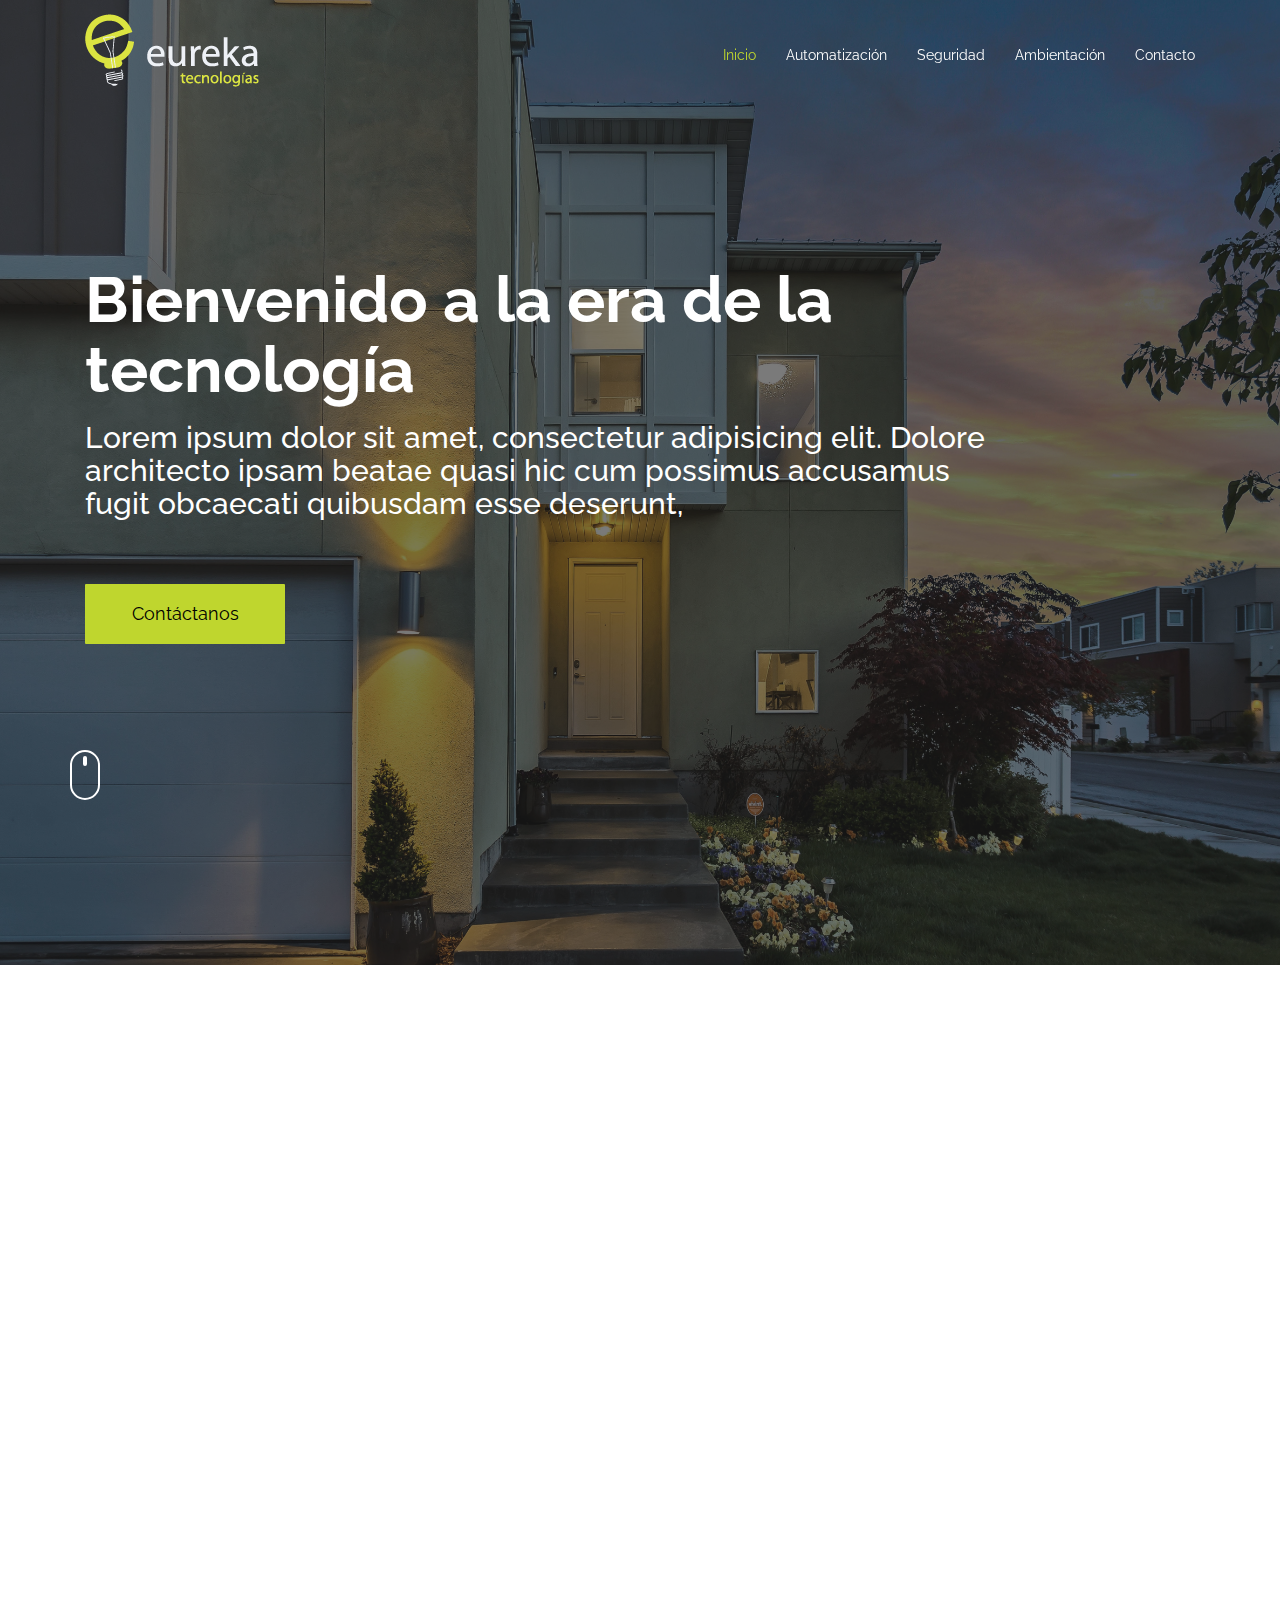
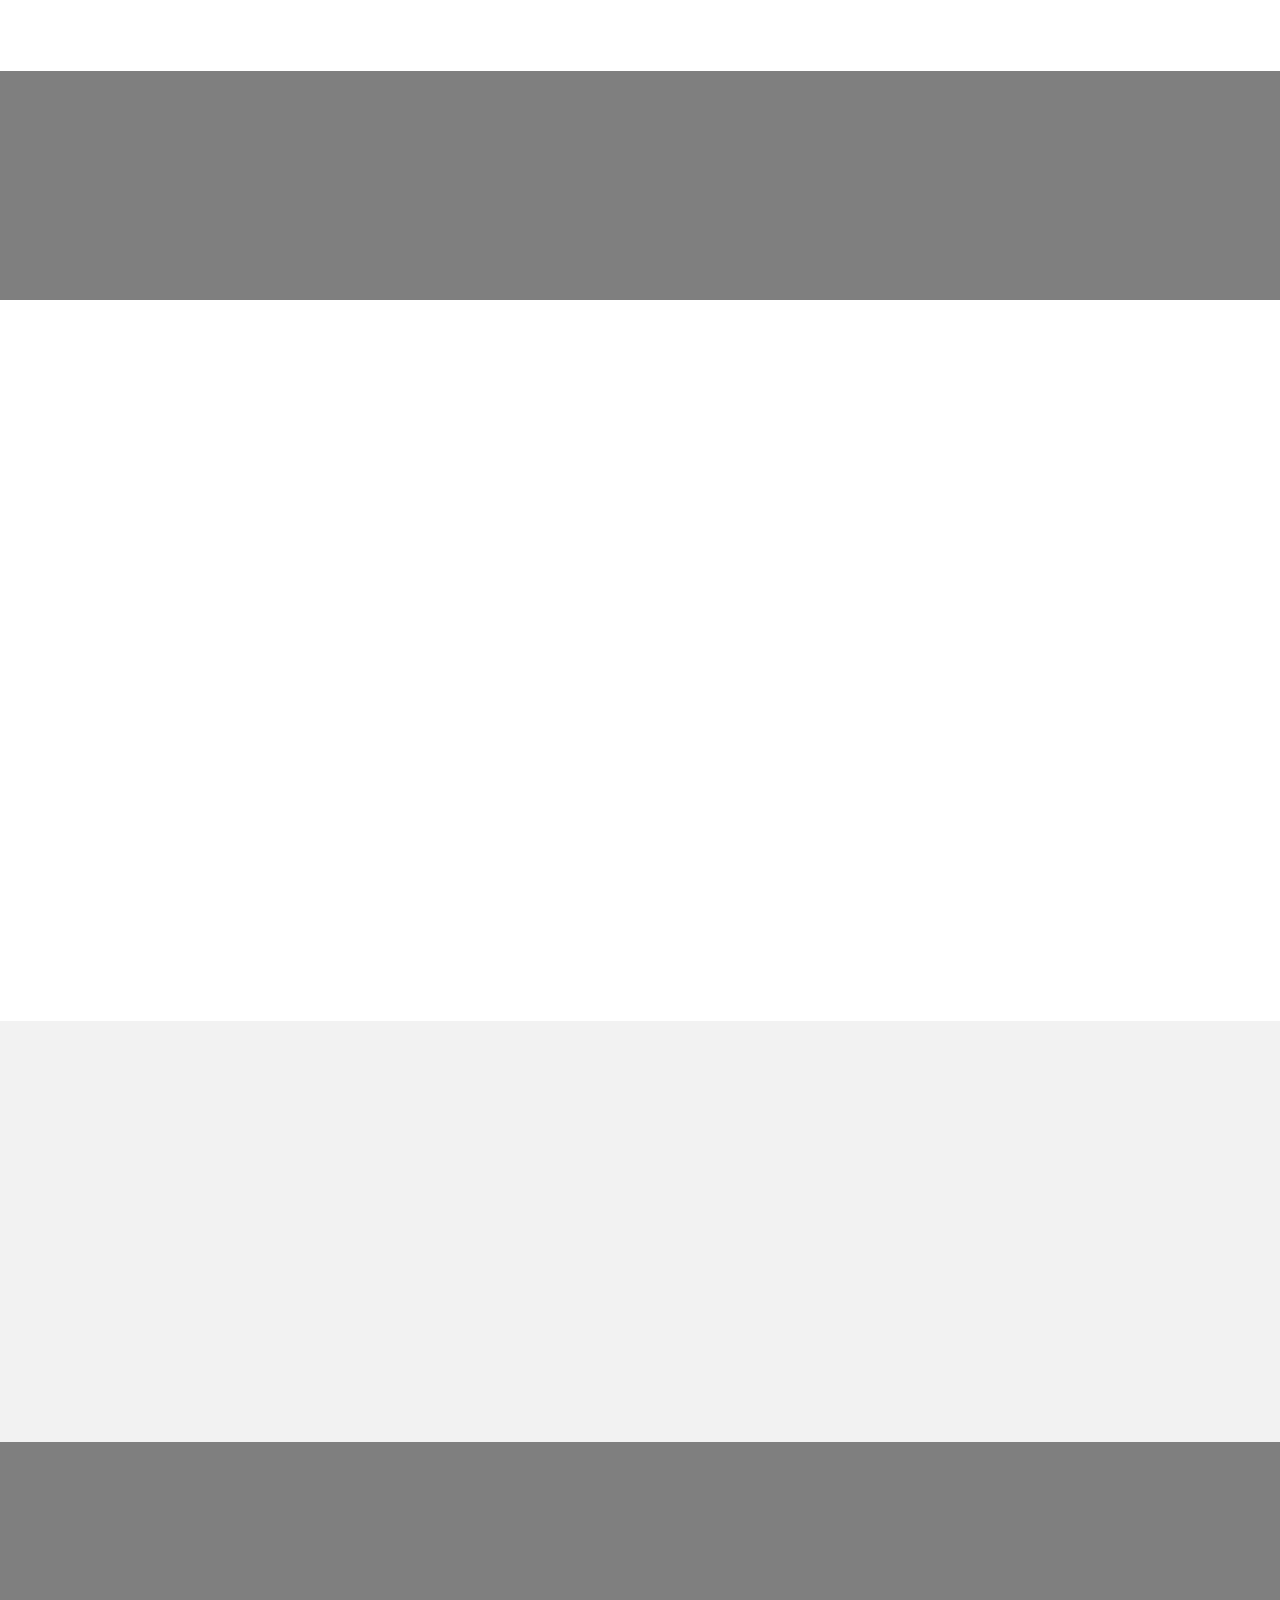
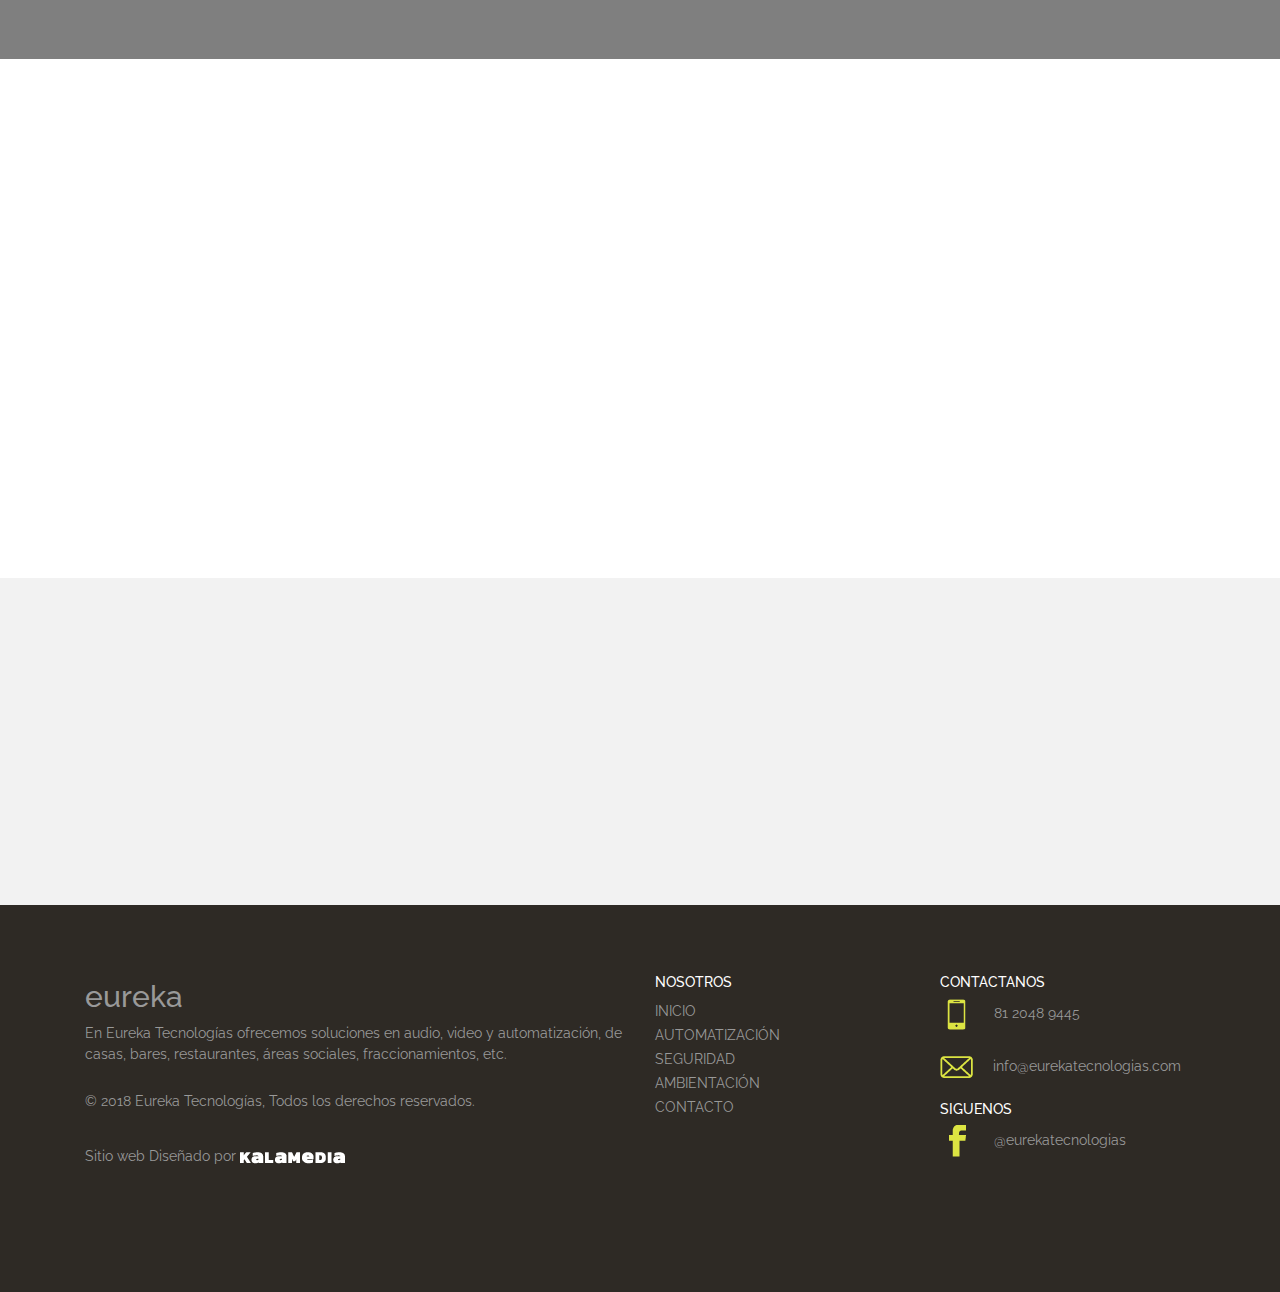
==== commit e481336e: "detalles finales" ====
--- a/index.html
+++ b/index.html
@@ -12,6 +12,9 @@
 	<!-- Bootstrap core CSS -->
 		<link href="assets/bootstrap/css/bootstrap.min.css" rel="stylesheet" media="screen">
 	<link href="https://fonts.googleapis.com/css?family=Raleway|Roboto" rel="stylesheet">
+	<link href="https://fonts.googleapis.com/css?family=Raleway|Roboto" rel="stylesheet">
+	<!-- Bootstrap flexbox -->
+    <link rel="stylesheet" href="assets/css/bootstrap-flex.min.css">
 	<!-- Owl Carousel -->
 	<link href="assets/css/owl.theme.css" rel="stylesheet">
 	<link href="assets/css/owl.carousel.css" rel="stylesheet">
@@ -33,27 +36,13 @@
 <body>
 
 	<div class="wrapper">
-
-		<!-- Preloader 
-
-		<div id="preloader">
-			<div id="status">
-				<div class="status-mes"><h4>Elegant</h4></div>
-			</div>
-		</div>
-
-		 Scroll-up -->
-
 		<div class="scroll-up">
 			<a href="#intro"><i class="fa fa-angle-up"></i></a>
 		</div>
-
 		<!-- Navigation start -->
-
-		<div class="row"><nav class="navbar navbar-custom navbar-fixed-top" role="navigation">
-
-			<div class="container">
-
+		<div class="row">
+			<nav class="navbar navbar-custom navbar-fixed-top" role="navigation">
+			<div class="container">
 				<!-- Brand and toggle get grouped for better mobile display -->
 				<div class="navbar-header">
 					<button type="button" class="navbar-toggle" data-toggle="collapse" data-target="#custom-navbar-collapse-1">
@@ -62,9 +51,8 @@
 						<span class="icon-bar"></span>
 						<span class="icon-bar"></span>
 					</button>
-					<a class="navbar-brand" href="#"><img src="assets/images/logo/logo.png"></a>
+					<a class="navbar-brand" href="index.html"><img src="assets/images/logo/logo.png"></a>
 				</div>
-
 				<!-- Collect the nav links, forms, and other content for toggling -->
 				<div class="collapse navbar-collapse" id="custom-navbar-collapse-1">
 					<ul class="nav navbar-nav navbar-right">
@@ -73,13 +61,9 @@
 						<li><a href="seguridad.html">Seguridad</a></li>
 						<li><a href="ambientacion.html">Ambientación</a></li>
 						<li><a href="contacto.html">Contacto</a></li>
-						<!--<li><a href="#team-header">Contacto</a></li>
-						
-						<li><a href="components.html">Components</a></li>-->
 					</ul>
 
 			</div>
-
 		</nav>
 		</div><!-- .container -->
 
@@ -95,7 +79,7 @@
 							<h1>Bienvenido a la era de la tecnología</h1>
 							<!--<h3><span class="rotate">UX DESIGNER | UI DESIGNER | WEB DEVELOPER</span></h3>-->
 							<h3>Lorem ipsum dolor sit amet, consectetur adipisicing elit. Dolore architecto ipsam beatae quasi hic cum possimus accusamus fugit obcaecati quibusdam esse deserunt, </h3> <br>
-							<button class="botones">Contáctanos</button>
+							<a href="contacto.html"><button class="botones">Contáctanos</button></a>
 						</div>
 
 						<div class="col-md-2  "></div>
@@ -104,10 +88,10 @@
 
 				</div>
 
-					<div class="row">
+					<div class="row ">
 						<a href="#services-header">
 
-							<div class="mouse-icon text-center">
+							<div class="mouse-icon text-center dispMovil">
 
 								<div class="wheel"></div>
 							</div>
@@ -116,9 +100,6 @@
 					</div>
 
 				</div><!-- .row -->
-
-
-
 		</section>
 
 		<!-- Intro section end -->
@@ -196,30 +177,29 @@
 				</div>
 			</div>
 		</section>
-
-		
-
 		<!-- Skill section start -->
 		<!-- About section start   -->
 
 	<section  class="section">
-	 
+	 <div class="container">
+	 	
+	
 	 <div class="row" >
         <div   class="col-xs-12 col-md-12 col-lg-12">
           <div id="owl-servicios" class="owl-carousel wow ">
           	<div class=" owl-item">
           		<div class="row ">
-          			<div class="col-xs-12 col-sm-1"></div>
-          			<div class="col-xs-12 col-sm-5 sliderHome">
+          			
+          			<div class="col-xs-12 col-sm-6  sliderHome">
           				<h2 class="verde">Automatización</h2>
           				<h3>Personalizamos cualquier espacio de tu casa</h3>
           				<p>Vivir en una casa inteligente no es lo mismo que en una casa automatizada. La casa inteligente se programa para que pueda decidir y adoptar tus necesidades. Nosotros escucharemos tus preferencias y nos encargaremos de configurar escenas, situaciones y
 						variables que te permitan vivir una experiencia de confort, seguridad, ahorro de energía y sobre todo paz mental.</p>
-						<button class="btn-centere">Ver más</button>
-
-
-          			</div>
-          			<div class="col-xs-12 col-sm-6">
+						<a href="automatizacion.html"><button class="btn-centere">Ver más</button></a>
+
+
+          			</div>
+          			<div class="col-xs-12 col-sm-6  ">
           				<img src="assets/images/automatizacion.png">
           			</div>
           		</div>
@@ -231,16 +211,15 @@
           				<img src="assets/images/seguridad.png">
           			</div>
           			
-          			<div class="col-xs-12 col-sm-5">
+          			<div class="col-xs-12 col-sm-6 sliderHome2">
           				<h2 class="verde">Seguridad</h2>
           				<h3>Instalamos todo tipo de dispositivo de seguridad.</h3>
           				<p>Vivir en una casa inteligente no es lo mismo que en una casa automatizada. La casa inteligente se programa para que pueda decidir y adoptar tus necesidades. Nosotros escucharemos tus preferencias y nos encargaremos de configurar escenas, situaciones y
 						variables que te permitan vivir una experiencia de confort, seguridad, ahorro de energía y sobre todo paz mental.</p>
 						<div class="row">
-							<button class="btn-centeres">Ver más</button>
+							<a href="seguridad.html"><button class="btn-centere">Ver más</button></a>
 						</div>
 						
-						<div class="col-xs-12 col-sm-1"></div>
 
 
           			</div>
@@ -249,52 +228,41 @@
           		
           	</div>
           	<div class="owl-item">
-          		
-          		<div class="row ">
-          			<div class="col-xs-12 col-sm-1"></div>
-          			<div class="col-xs-12 col-sm-5 sliderHome">
+    			<div class="row ">
+ 					<div class="col-xs-12 col-sm-6 sliderHome">
           				<h2 class="verde">Ambientación</h2>
           				<h3>Diseñamos e instalamos Audio, Video e iluminacion para tu negocio o casa.</h3>
           				<p>Vivir en una casa inteligente no es lo mismo que en una casa automatizada. La casa inteligente se programa para que pueda decidir y adoptar tus necesidades. Nosotros escucharemos tus preferencias y nos encargaremos de configurar escenas, situaciones y
 						variables que te permitan vivir una experiencia de confort, seguridad, ahorro de energía y sobre todo paz mental.</p>
-						<button class="btn-centere">Ver más</button>
-
-
-          			</div>
+						<a href="ambientacion.html"><button class="btn-centere">Ver más</button></a>
+					</div>
           			<div class="col-xs-12 col-sm-6">
           				<img src="assets/images/ambientacion.png">
           			</div>
           		</div>
           	</div>
           	<div class="owl-item">
-          		
-          		<div class="row">
+           		<div class="row">
           			<div class="col-xs-12 col-sm-6 text-right">
           				<img src="assets/images/movil.png">
           			</div>
           			
-          					<div class="col-xs-12 col-sm-5">
+          				<div class="col-xs-12 col-sm-6 sliderHome2" >
           				<h2 class="verde">Comodidad</h2>
           				<h3>Controla todo desde tu dispositivo Móvil.</h3>
           				<p>Vivir en una casa inteligente no es lo mismo que en una casa automatizada. La casa inteligente se programa para que pueda decidir y adoptar tus necesidades. Nosotros escucharemos tus preferencias y nos encargaremos de configurar escenas, situaciones y
 						variables que te permitan vivir una experiencia de confort, seguridad, ahorro de energía y sobre todo paz mental.</p>
 						<div class="row">
-							<button class="btn-centeres">Ver más</button>
-						</div>
-						
-						<div class="col-xs-12 col-sm-1"></div>
-
-
-          			</div>
-          			
+							<a href="automatizacion.html"><button class="btn-centere">Ver más</button></a>
+						</div>
+          			</div>
+     			
           		</div>	
-          	</div>
-          	
-          	
+          	</div>   	
           </div>
       	</div>
 	</div>
-
+ </div>
   </section>
 
 		<section id="skill" class="callout-light">
@@ -494,71 +462,64 @@
 		<!-- Testimonial section end -->
 	
 		<!-- Footer start -->
-
-		<footer id="footer">
-
-			<div class="container">
-
-				<div class="row">
+<footer id="footer">
+			<div class="container">
+				<div class="row ">
 					<div class="col-xs-12 col-md-4 col-lg-6">
 						<h3 class="footer">eureka</h3>
 						<p>En Eureka Tecnologías ofrecemos soluciones en audio, video y automatización, de casas, bares, restaurantes, áreas sociales, fraccionamientos, etc.
 						</p>
 						<p class="copy"><br>
-							© 2018 Eureka, Todos los derechos reservados.
+							© 2018 Eureka Tecnologías, Todos los derechos reservados.
 						</p><br>
-						<p>Creado por Kalamedia.mx</p>
-					</div>
-					<div class="col-xs-6 col-md-4 col-lg-3">
+						<p>Sitio web Diseñado por <a href="https://www.kalamedia.mx/"><img src="assets/images/logo/kalamedia.png"></a></p>
+					</div>
+					
+					<div class="col-xs-6 col-md-4 col-lg-3 margen-movil">
 						<H5>NOSOTROS</H5>
-						<a class="footer-link" href="#"><span >INICIO</span></a> <br><br>
-						<a class="footer-link" href="#"><span>AUTOMATIZACIÓN</span></a><br><br>
-						<a class="footer-link" href="#"><span>SEGURIDAD</span></a><br><br>
-						<a class="footer-link" href="#"><span>AMBIENTACIÓN</span></a>
-					</div>
-					<div class="col-xs-6 col-md-4 col-lg-3">
-						<h5>CONTACTANOS</h5>
-						<div class="media">
-							  <div class="media-left">
-							    <a href="tel:018120489445">
-							      <img class="media-object" src="assets/images/icons/phone.png" alt="phone">
+						<a class="footer-link" href="index.html"><span >INICIO</span></a> <br>
+						<a class="footer-link" href="automatizacion.html"><span>AUTOMATIZACIÓN</span></a><br>
+						<a class="footer-link" href="seguridad.html"><span>SEGURIDAD</span></a><br>
+						<a class="footer-link" href="ambientacion.html"><span>AMBIENTACIÓN</span></a><br>
+						<a class="footer-link" href="contacto.html"><span>CONTACTO</span></a>
+					</div>
+					<div class="col-xs-6 col-md-4 col-lg-3 margen-movil2">
+						<h5 class="margen-movil">CONTACTANOS</h5>
+						
+						 <a class="hidden-sm-down" href="tel:018120489445">
+							<img src="assets/images/icons/phone.png" alt="phone">
+							 81 2048 9445 </a>
+						<a  class="hidden-md-up" href="tel:018120489445">
+							<img src="assets/images/icons/phone.png" alt="phone"></a>
+							<br> <br>
+							     
+						 <a class="hidden-sm-down" href="mailto:info@eurekatecnologias.com">
+							      <img  src="assets/images/icons/mail.png" alt="mail">
+							      info@eurekatecnologias.com
 							    </a>
-							  </div>
-							  <div class="media-body">
-							    <h4 class="media-heading ">01 81 2048 9445</h4>
-							   </div>
-						</div>
-						<div class="media">
-							  <div class="media-left">
-							    <a href="mailto:info@eurekatecnologias.com">
-							      <img class="media-object" src="assets/images/icons/mail.png" alt="mail">
+							    <a class="hidden-md-up" href="mailto:info@eurekatecnologias.com">
+							      <img  src="assets/images/icons/mail.png" alt="mail">
+							     
 							    </a>
-							  </div>
-							  <div class="media-body">
-							    <h4 class="media-heading">info@eurekatecnologias.com</h4>
-							   </div>
-						</div> <br><br>
-						<h5>SIGUENOS</h5>
-						<div class="media">
-							  <div class="media-left">
-							    <a href="https://www.facebook.com/eurekatecnologias/">
-							      <img class="media-object" src="assets/images/icons/fb.png" alt="facebook">
-							    </a>
-							  </div>
-							  <div class="media-body">
-							    <h4 class="media-heading">eurekatecnologias</h4>
-							   </div>
-						</div>
+							    <br><br>
+						<h5 class="margen-movil2">SIGUENOS</h5>
+									
+							 <a class="hidden-sm-down" href="https://www.facebook.com/eurekatecnologias/">
+							   <img  src="assets/images/icons/fb.png" alt="facebook"> @eurekatecnologias 
+							 </a>
+							 <a class="hidden-md-up" href="https://www.facebook.com/eurekatecnologias/">
+							   <img src="assets/images/icons/fb.png" alt="facebook"> 
+							 </a>
 										
 					</div>
 
+					</div><!-- .col -->
+
 				</div><!-- .row -->
 
 			</div><!-- .container -->
 
 		</footer>
-
-		<!-- Footer end -->
 
 		<!-- Footer end -->
 
@@ -583,8 +544,6 @@
 	<script src="assets/js/jquery.waypoints.js"></script>
 	<!-- WOW - Reveal Animations When You Scroll -->
 	<script src="assets/js/wow.min.js"></script>
-	<!-- Smooth scroll 
-	<script src="assets/js/smoothscroll.js"></script>-->
 	<!-- Resp. video -->
 	<script src="assets/js/jquery.fitvids.js"></script>
 	<!-- Custom scripts -->
--- a/assets/css/style.css
+++ b/assets/css/style.css
@@ -717,7 +717,7 @@
 
  
 .navbar-custom .navbar-brand {
-	margin-top: -28px;
+	margin-top: -15px;
 }
 
 .navbar-custom .navbar-toggle .icon-bar {
@@ -826,6 +826,11 @@
 
 .sliderHome {
 	padding-left: 100px;
+	padding-left: 50px;
+}
+.sliderHome2 {
+	padding-right:  50px;
+	padding-left: 50px;
 }
 /* ---------------------------------------------- /*
  *Proceso
@@ -1216,4 +1221,37 @@
 		display: none !important;
 	}
 
-}
+
+}
+
+@media screen and (max-width: 600px) { 
+
+h1 {
+    font-size: 40px;
+    font-weight: 700;
+    margin: 5px 0 15px;
+}
+h3 {
+    font-size: 26px;
+    /* text-transform: uppercase; */
+    margin: 5px 0 10px;
+    color: black;
+}
+h2 {
+    font-size: 30px;
+    font-weight: 700;
+}
+.dispMovil {
+	text-align: center;
+}
+
+.margen-movil {
+	margin-top: 50px ;
+
+}
+
+.margen-footer-movil {
+
+}
+
+}
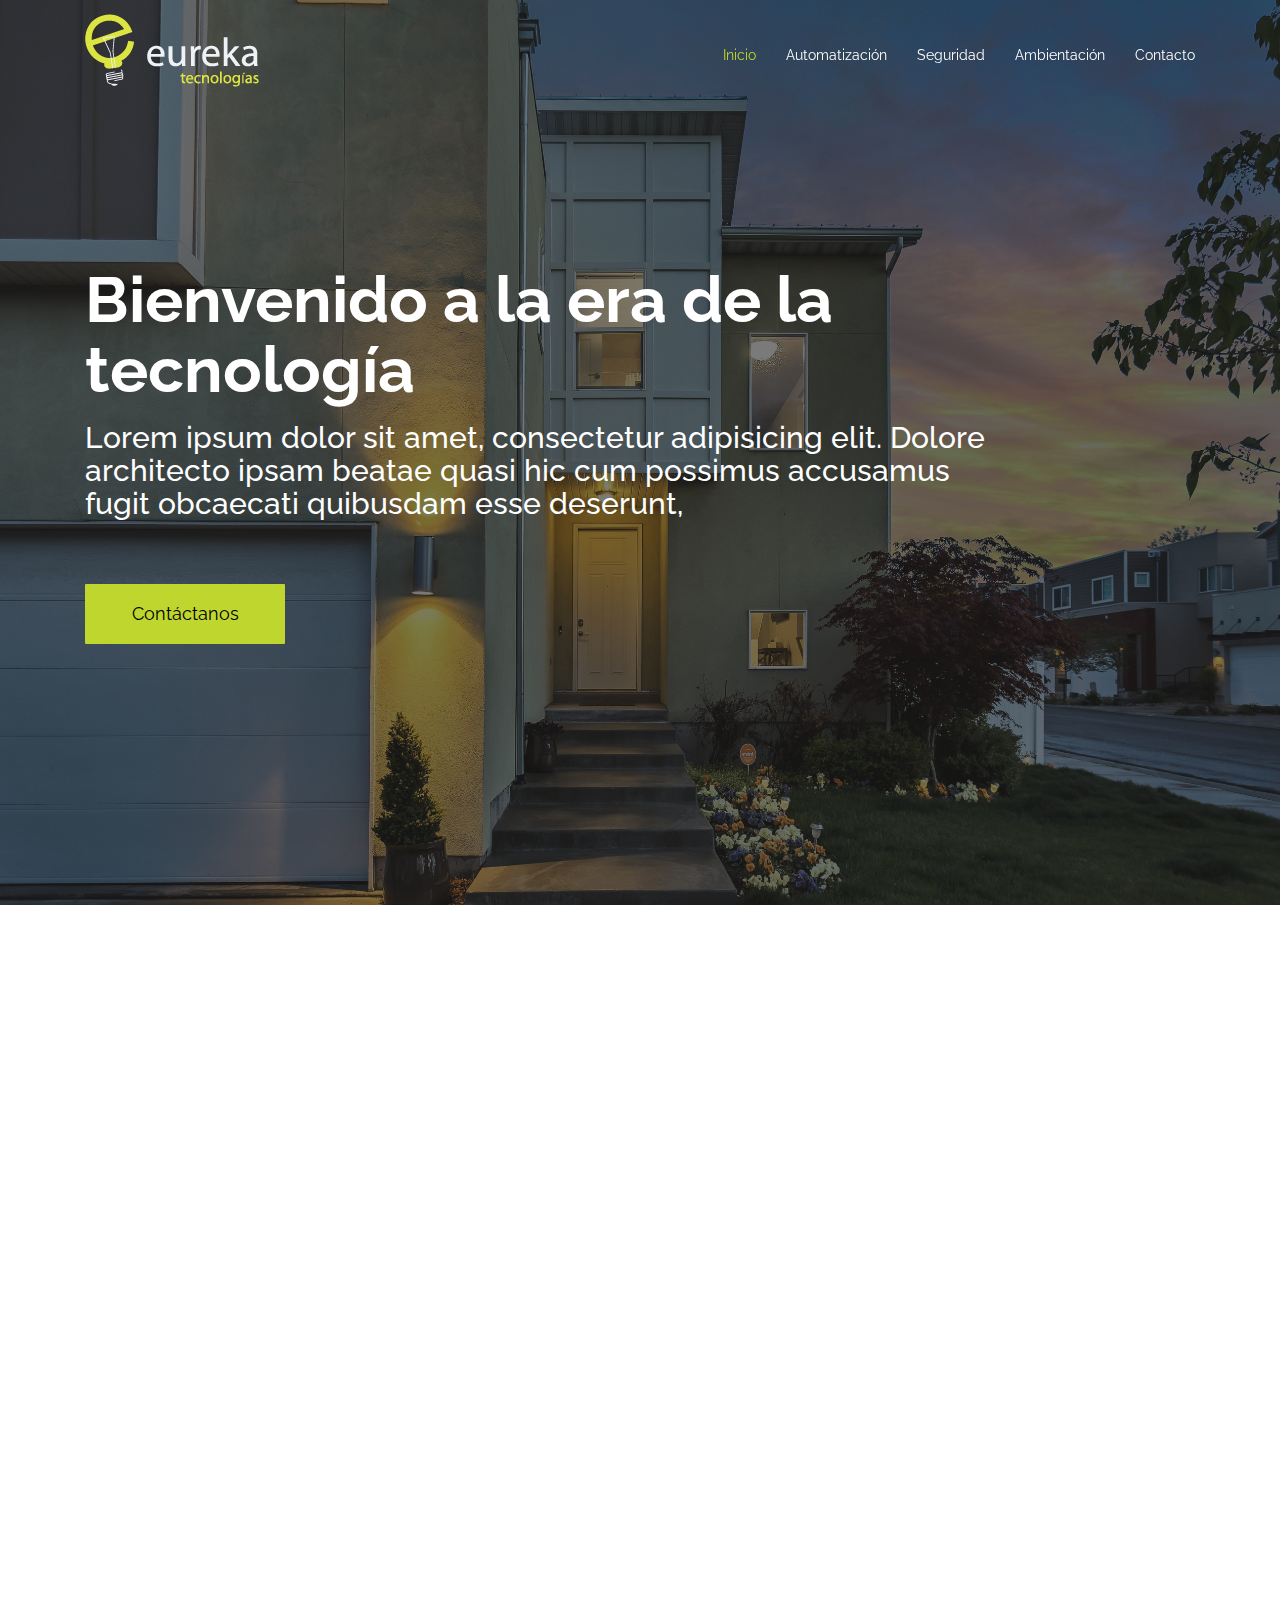
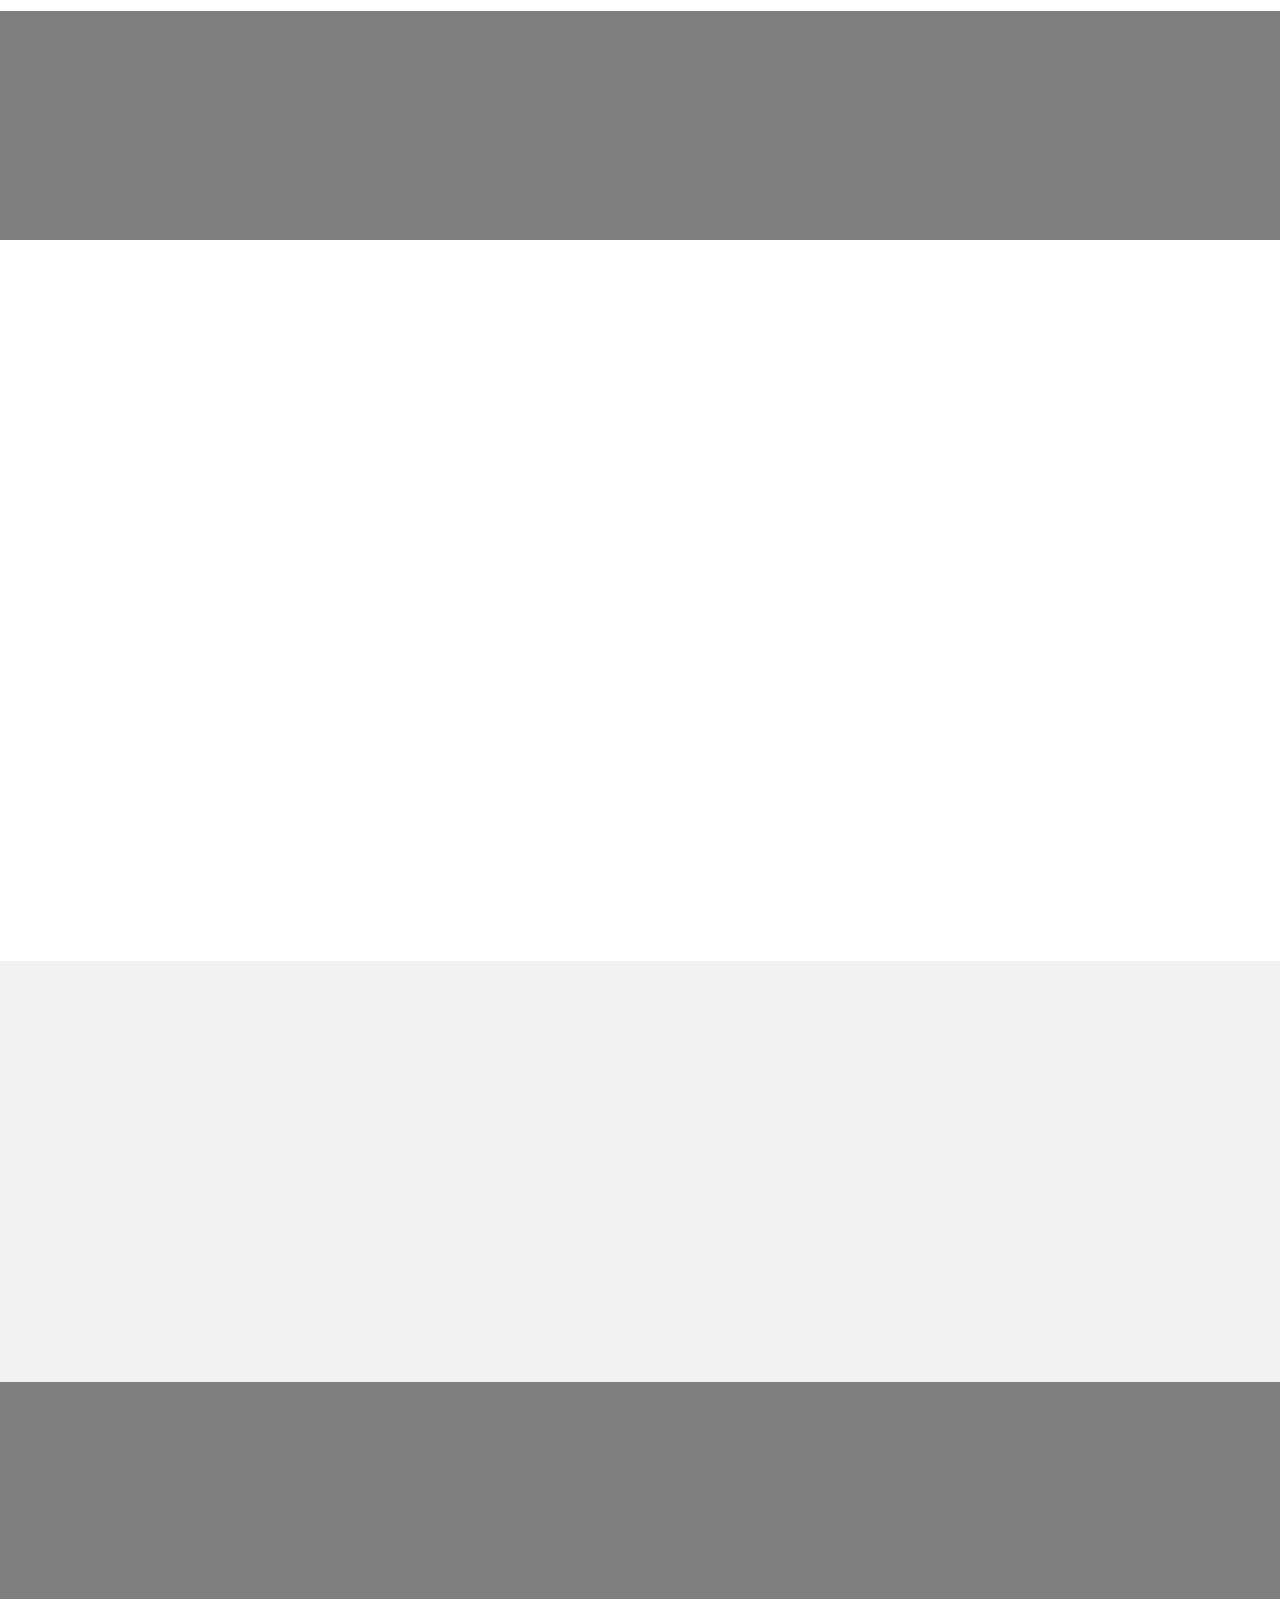
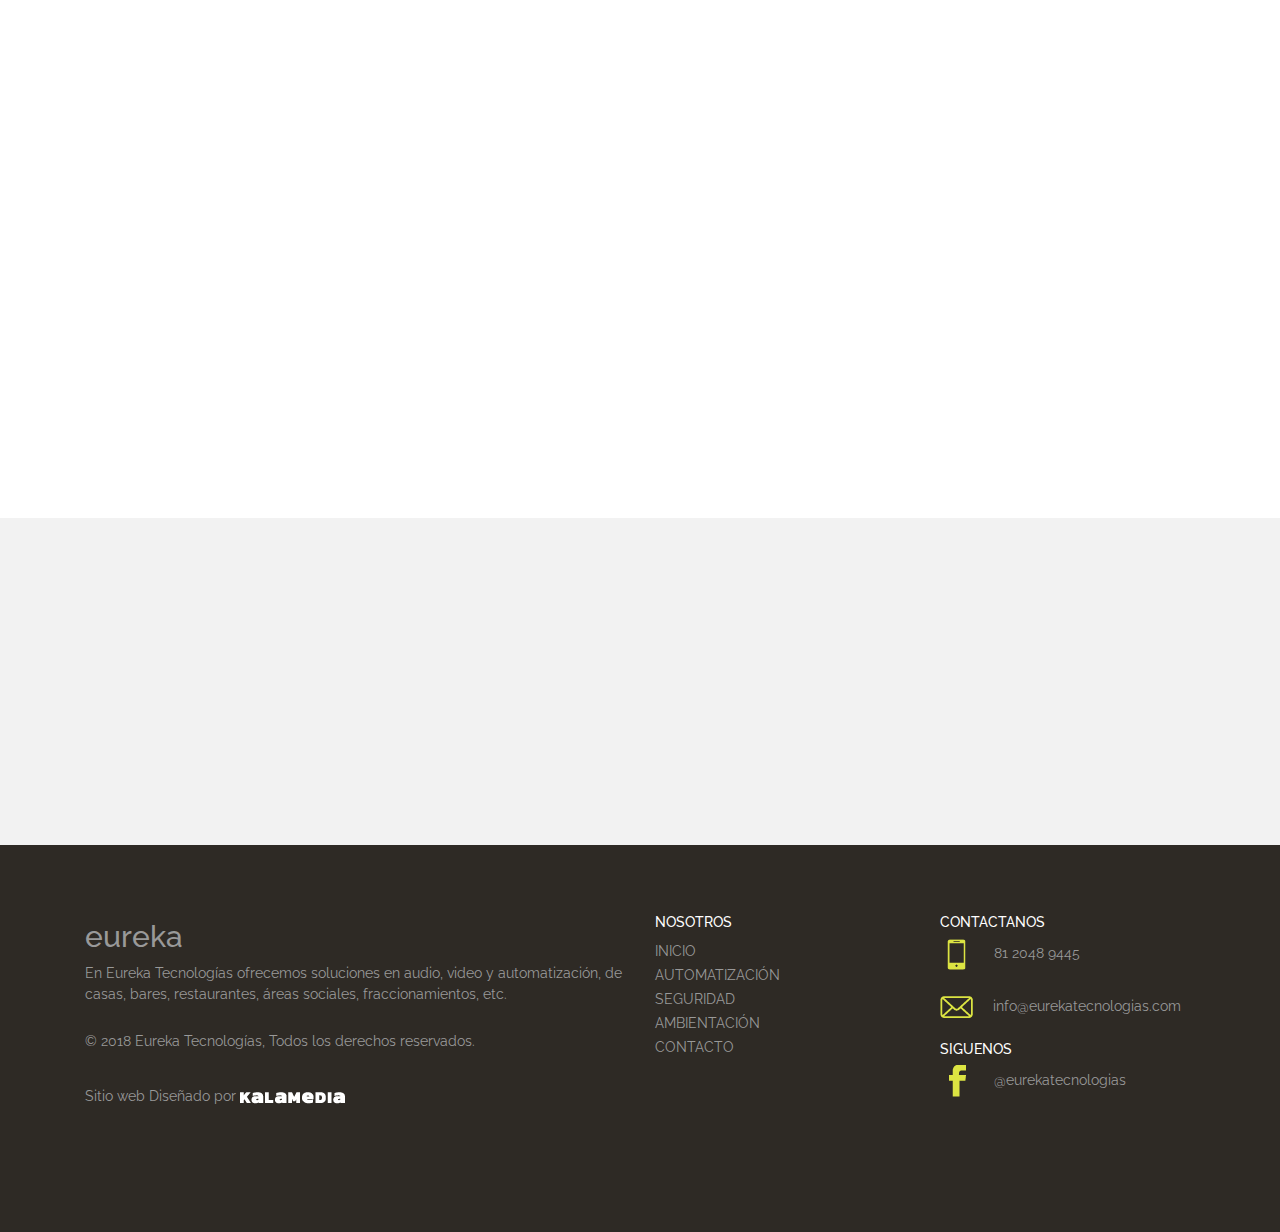
==== commit a7d5298d: "boton" ====
--- a/index.html
+++ b/index.html
@@ -34,6 +34,24 @@
 	<link href="assets/css/style.css" rel="stylesheet" media="screen">
 </head>
 <body>
+	<!-- Load Facebook SDK for JavaScript -->
+<div id="fb-root"></div>
+<script>(function(d, s, id) {
+  var js, fjs = d.getElementsByTagName(s)[0];
+  if (d.getElementById(id)) return;
+  js = d.createElement(s); js.id = id;
+  js.src = 'https://connect.facebook.net/en_US/sdk/xfbml.customerchat.js#xfbml=1&version=v2.12&autoLogAppEvents=1';
+  fjs.parentNode.insertBefore(js, fjs);
+}(document, 'script', 'facebook-jssdk'));</script>
+
+<!-- Your customer chat code -->
+<div class="fb-customerchat"
+  attribution=setup_tool
+  page_id="326366814171952"
+  theme_color="#DCE442"
+  logged_in_greeting="Hola! En que podemos ayudarte?"
+  logged_out_greeting="Hola! En que podemos ayudarte?">
+</div>
 
 	<div class="wrapper">
 		<div class="scroll-up">
@@ -87,17 +105,6 @@
 					</div>
 
 				</div>
-
-					<div class="row ">
-						<a href="#services-header">
-
-							<div class="mouse-icon text-center dispMovil">
-
-								<div class="wheel"></div>
-							</div>
-						</a>
-						
-					</div>
 
 				</div><!-- .row -->
 		</section>
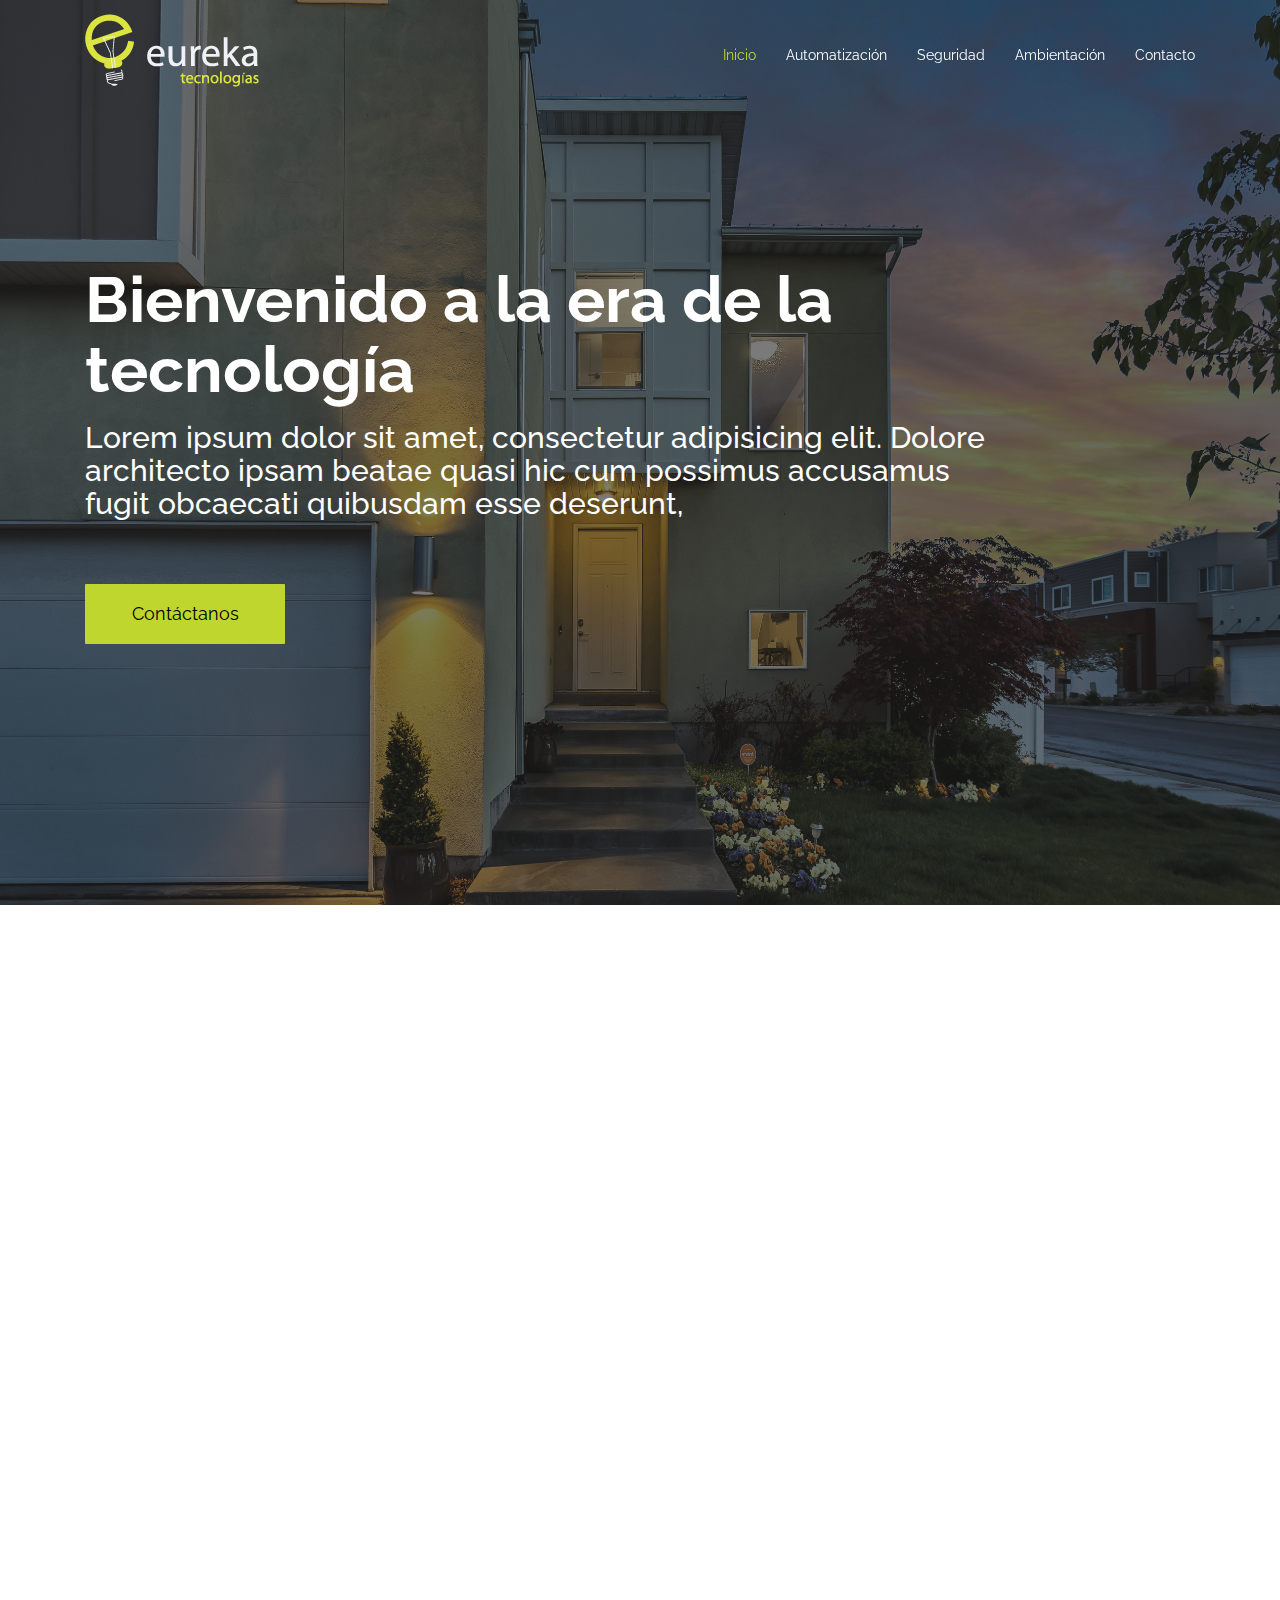
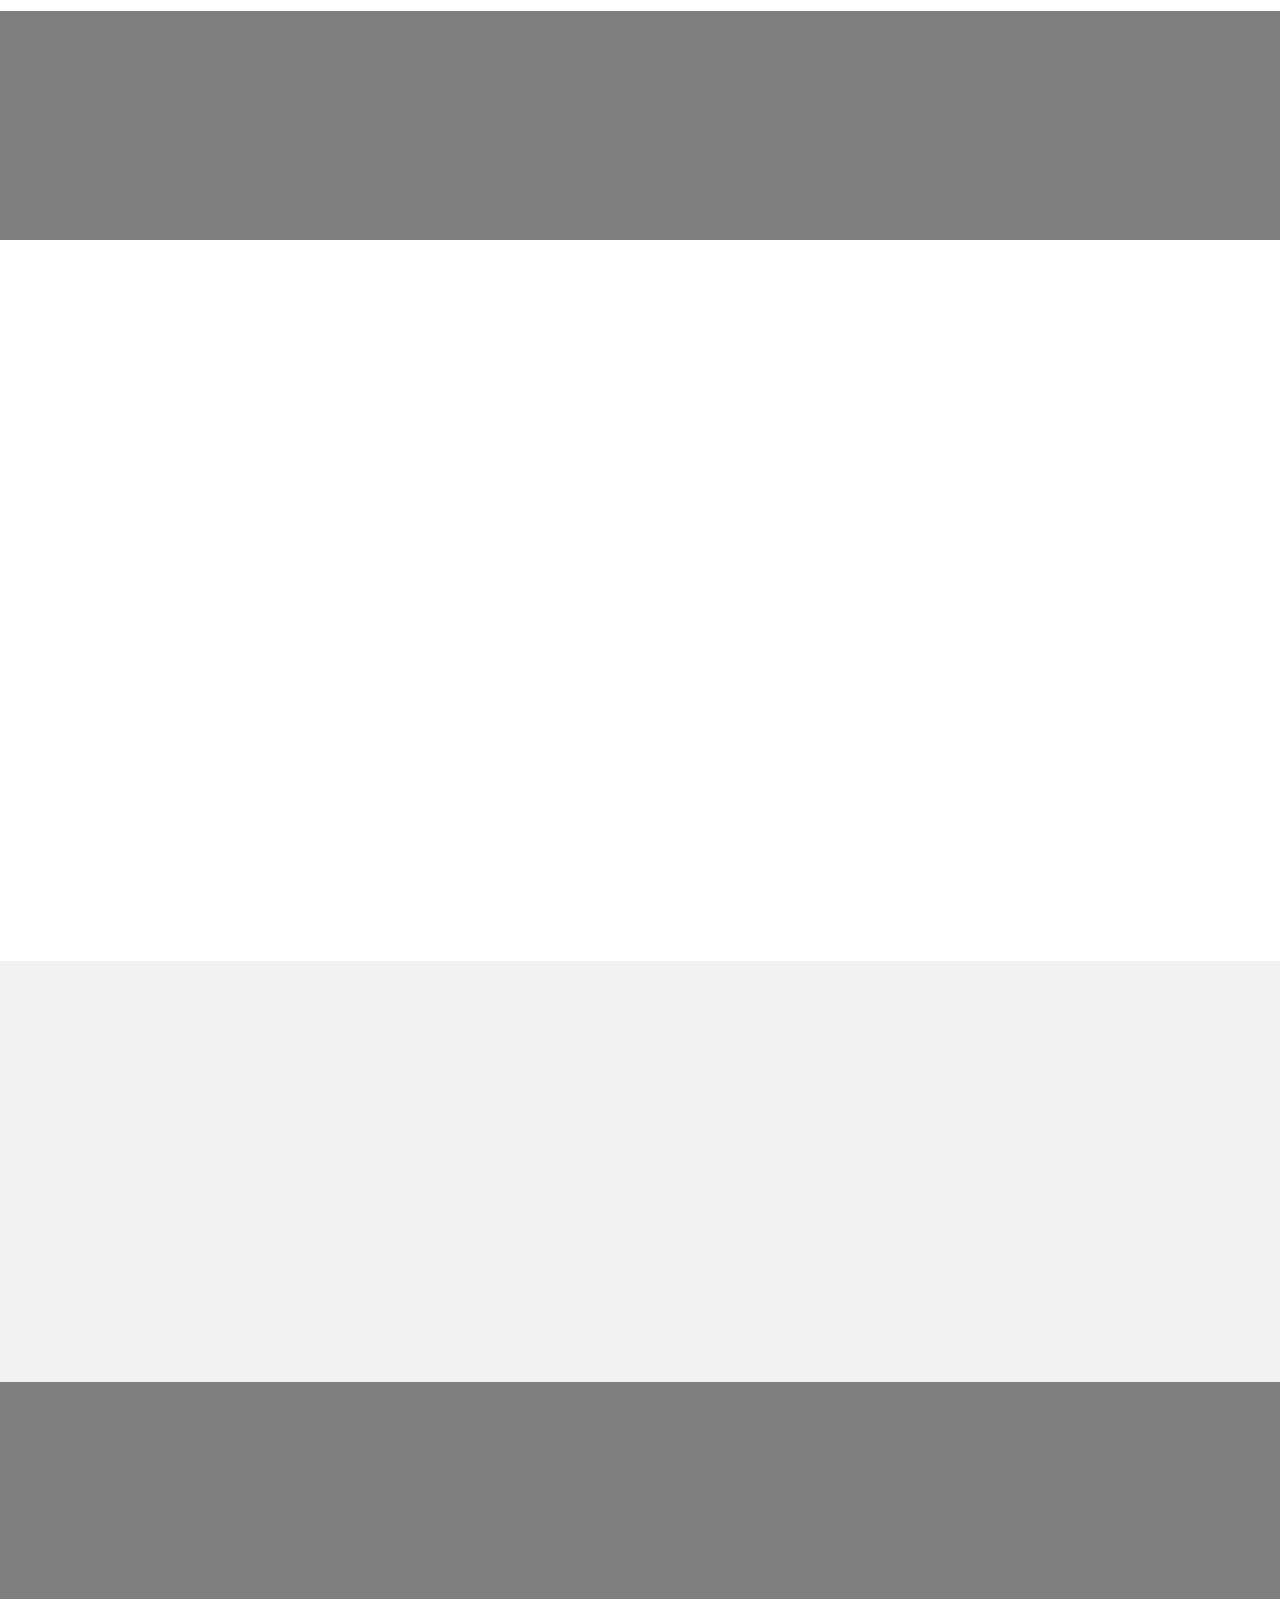
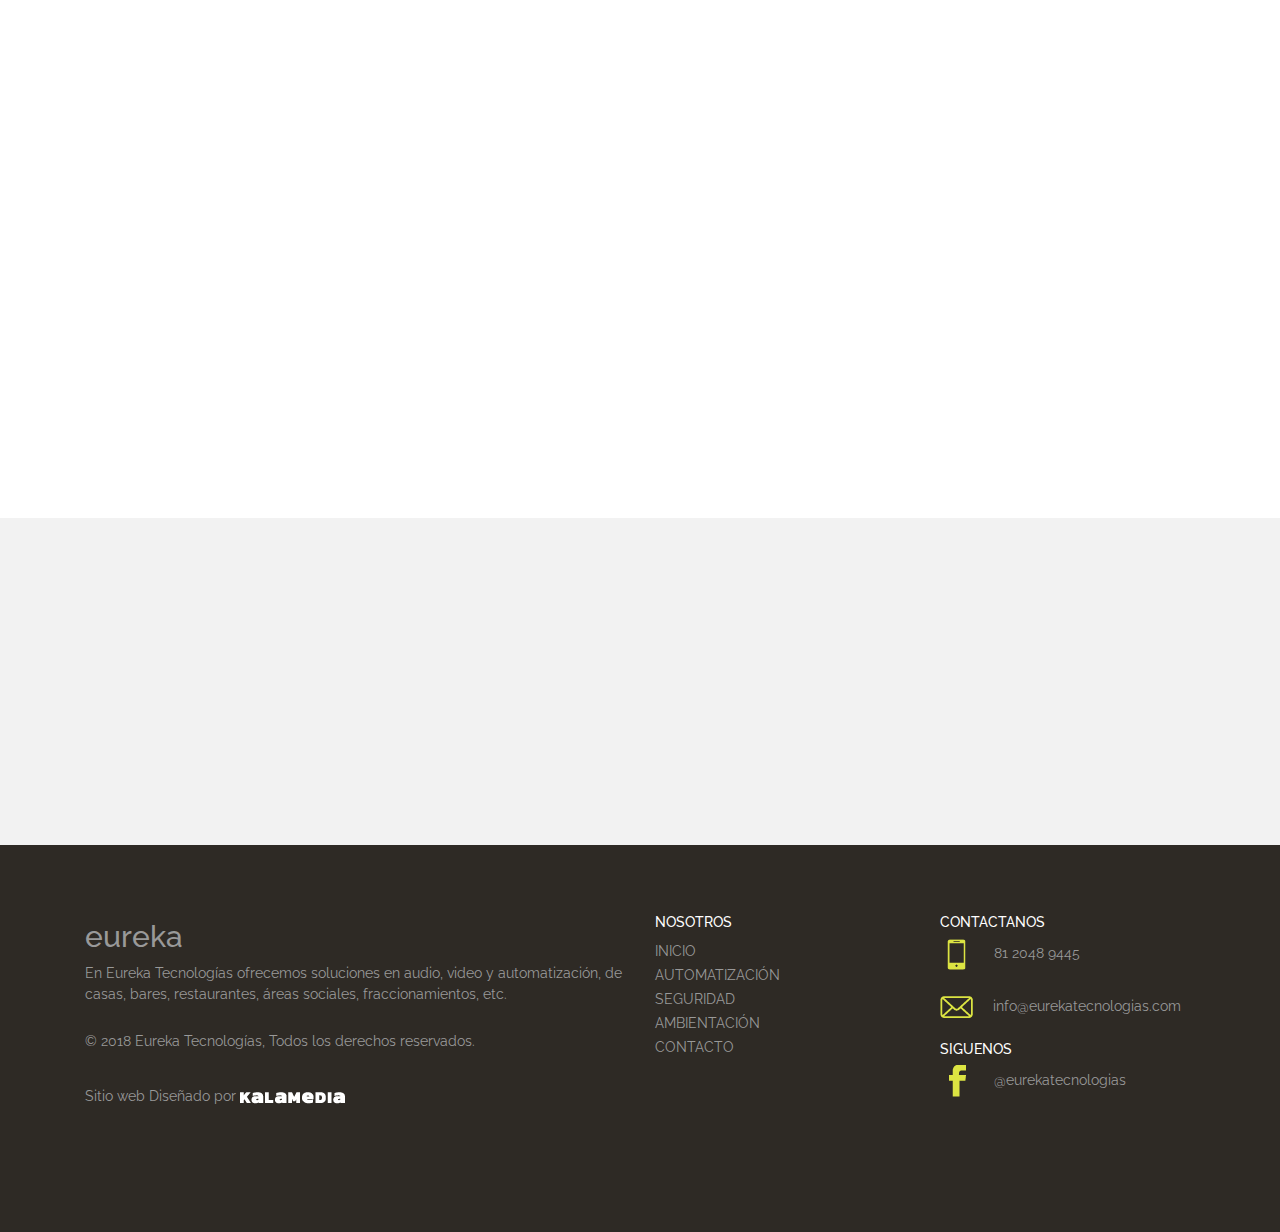
==== commit 35718ddc: "botones" ====
--- a/index.html
+++ b/index.html
@@ -135,11 +135,11 @@
 
 							<div class="col-sm-6">
 								<ul class="list-unstyled iconList">
-									<li>Well commented code</li>
-									<li>Text rotator</li>
-									<li>Fully responsive</li>
-									<li>Google Maps <span class="label label-custom-2">New</span></li>
-									<li>Animation Knobs - skills <span class="label label-custom-2">New</span></li>
+									<li>lorem ipsum</li>
+									<li>lorem ipsum</li>
+									<li>lorem ipsum</li>
+									<li>lorem ipsum <span class="label label-custom-2">New</span></li>
+									<li>lorem ipsum <span class="label label-custom-2">New</span></li>
 								</ul>
 							</div>
 						</div>
@@ -224,7 +224,7 @@
           				<p>Vivir en una casa inteligente no es lo mismo que en una casa automatizada. La casa inteligente se programa para que pueda decidir y adoptar tus necesidades. Nosotros escucharemos tus preferencias y nos encargaremos de configurar escenas, situaciones y
 						variables que te permitan vivir una experiencia de confort, seguridad, ahorro de energía y sobre todo paz mental.</p>
 						<div class="row">
-							<a href="seguridad.html"><button class="btn-centere">Ver más</button></a>
+							<a href="seguridad.html"><button class="btn-centeres">Ver más</button></a>
 						</div>
 						
 
@@ -241,7 +241,7 @@
           				<h3>Diseñamos e instalamos Audio, Video e iluminacion para tu negocio o casa.</h3>
           				<p>Vivir en una casa inteligente no es lo mismo que en una casa automatizada. La casa inteligente se programa para que pueda decidir y adoptar tus necesidades. Nosotros escucharemos tus preferencias y nos encargaremos de configurar escenas, situaciones y
 						variables que te permitan vivir una experiencia de confort, seguridad, ahorro de energía y sobre todo paz mental.</p>
-						<a href="ambientacion.html"><button class="btn-centere">Ver más</button></a>
+						<a href="ambientacion.html"><button class="btn-center">Ver más</button></a>
 					</div>
           			<div class="col-xs-12 col-sm-6">
           				<img src="assets/images/ambientacion.png">
@@ -260,7 +260,7 @@
           				<p>Vivir en una casa inteligente no es lo mismo que en una casa automatizada. La casa inteligente se programa para que pueda decidir y adoptar tus necesidades. Nosotros escucharemos tus preferencias y nos encargaremos de configurar escenas, situaciones y
 						variables que te permitan vivir una experiencia de confort, seguridad, ahorro de energía y sobre todo paz mental.</p>
 						<div class="row">
-							<a href="automatizacion.html"><button class="btn-centere">Ver más</button></a>
+							<a href="automatizacion.html"><button class="btn-centeres">Ver más</button></a>
 						</div>
           			</div>
      			
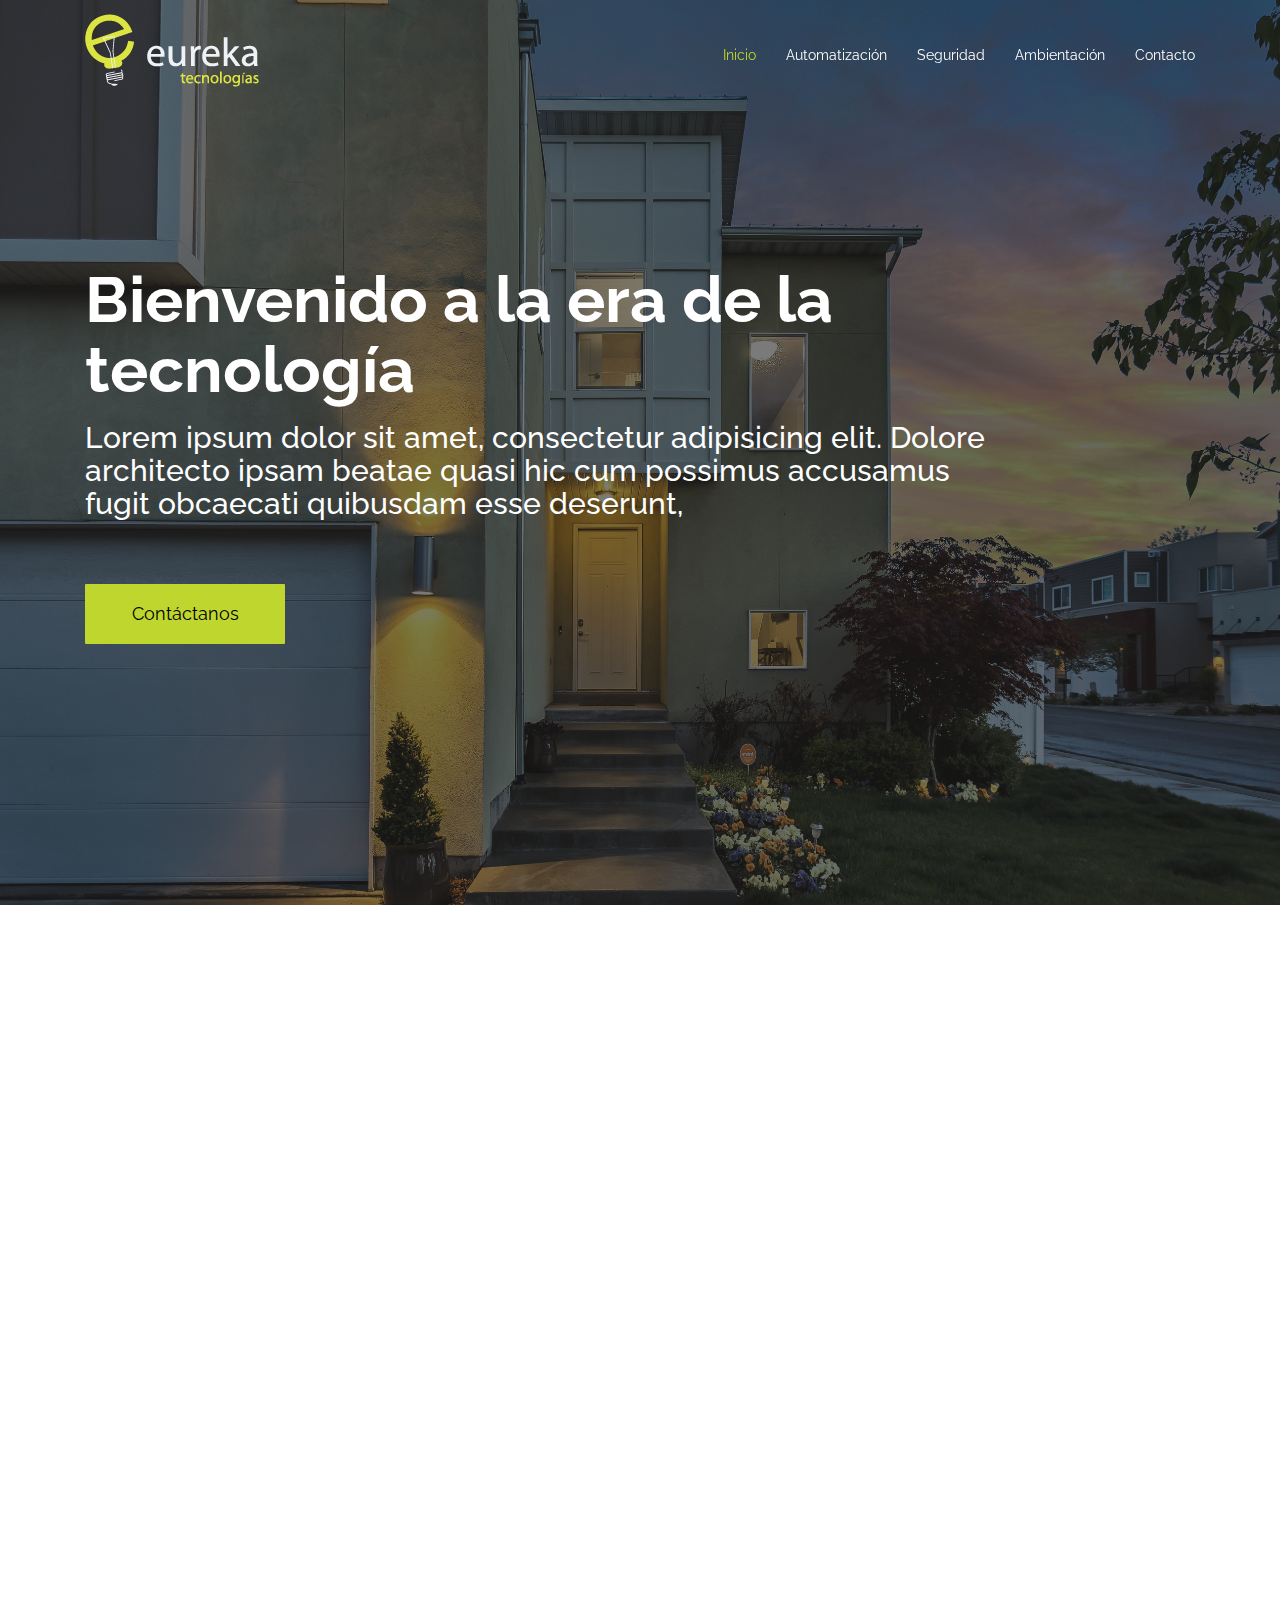
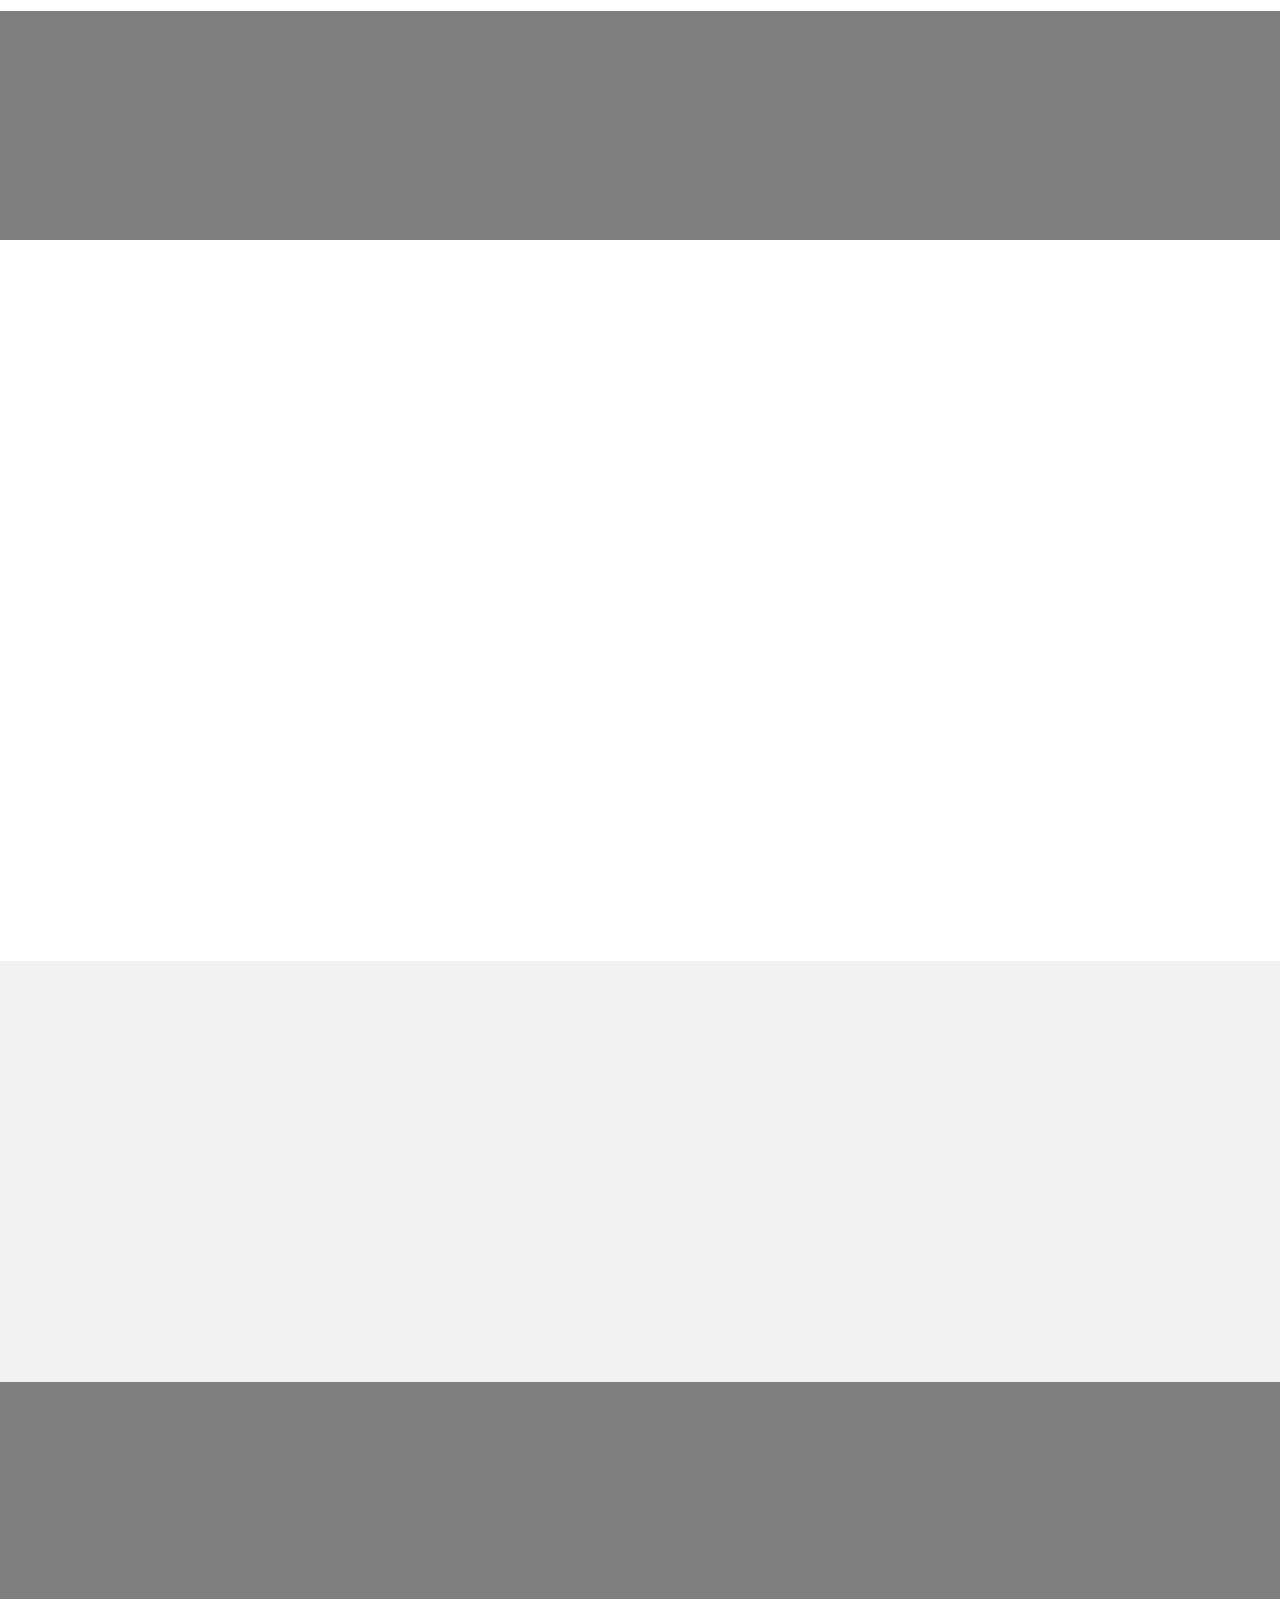
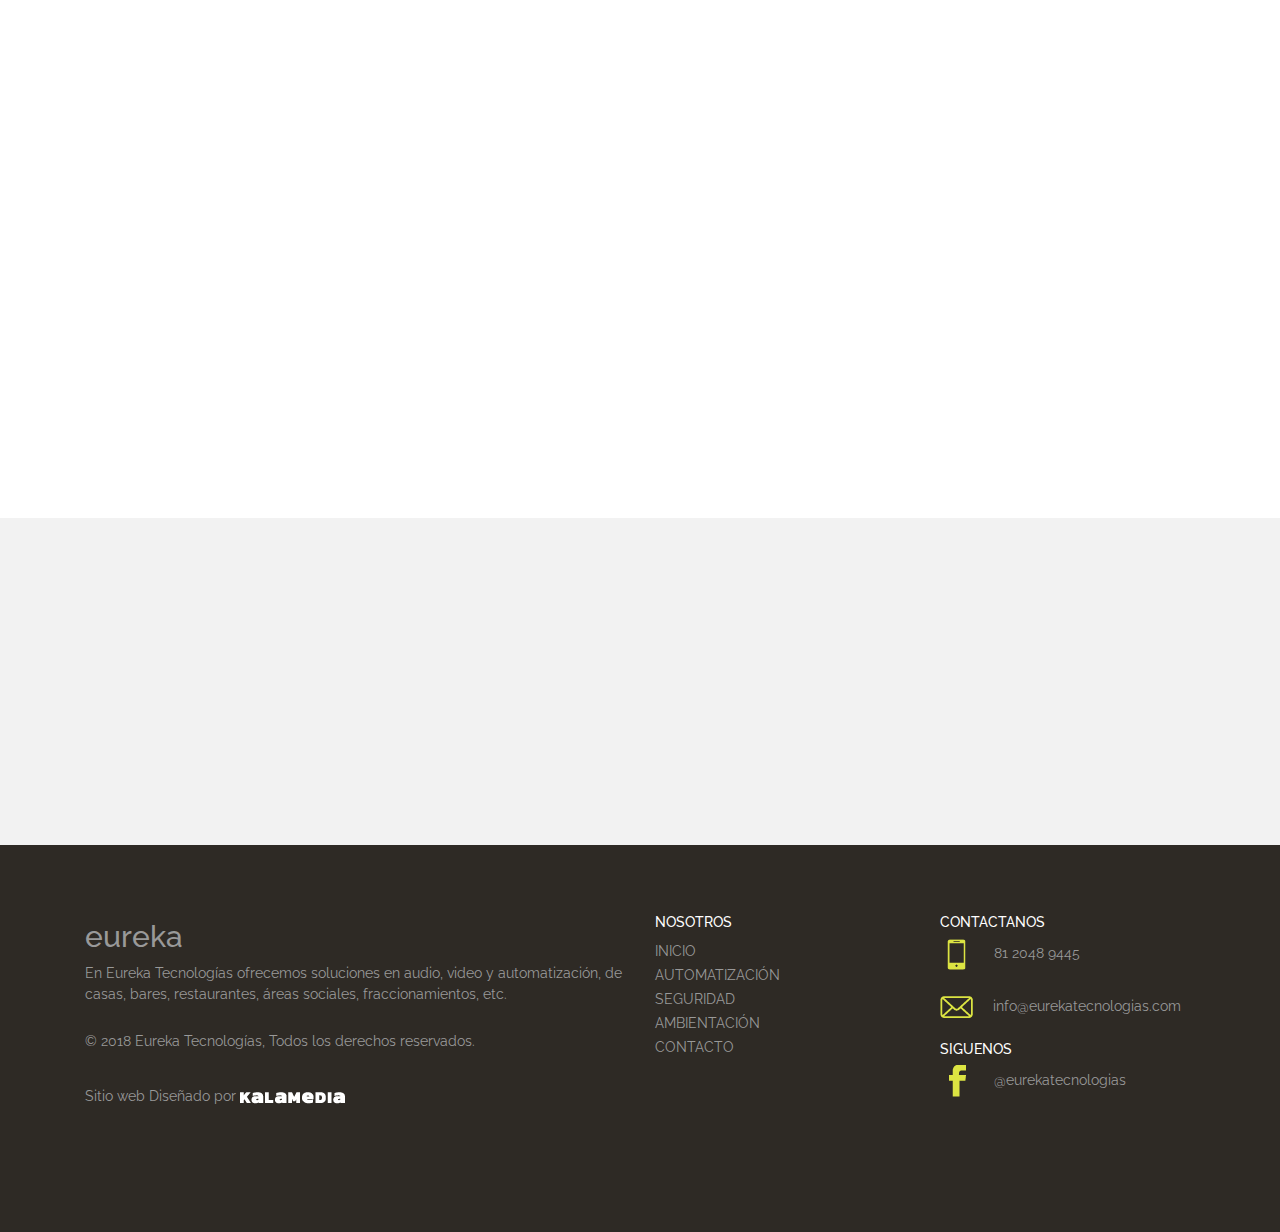
==== commit 93525f6a: "sliders" ====
--- a/index.html
+++ b/index.html
@@ -197,7 +197,7 @@
           	<div class=" owl-item">
           		<div class="row ">
           			
-          			<div class="col-xs-12 col-sm-6  sliderHome">
+          			<div class="col-xs-12 col-md-6  sliderHome">
           				<h2 class="verde">Automatización</h2>
           				<h3>Personalizamos cualquier espacio de tu casa</h3>
           				<p>Vivir en una casa inteligente no es lo mismo que en una casa automatizada. La casa inteligente se programa para que pueda decidir y adoptar tus necesidades. Nosotros escucharemos tus preferencias y nos encargaremos de configurar escenas, situaciones y
@@ -206,7 +206,7 @@
 
 
           			</div>
-          			<div class="col-xs-12 col-sm-6  ">
+          			<div class="col-xs-12 col-md-6 hidden-sm-down ">
           				<img src="assets/images/automatizacion.png">
           			</div>
           		</div>
@@ -214,16 +214,16 @@
           	</div>
           	<div class="owl-item">
           		<div class="row">
-          			<div class="col-xs-12 col-sm-6 text-right">
+          			<div class="col-xs-12 col-md-6 text-right hidden-sm-down ">
           				<img src="assets/images/seguridad.png">
           			</div>
           			
-          			<div class="col-xs-12 col-sm-6 sliderHome2">
+          			<div class="col-xs-12 col-md-6 sliderHome2">
           				<h2 class="verde">Seguridad</h2>
           				<h3>Instalamos todo tipo de dispositivo de seguridad.</h3>
           				<p>Vivir en una casa inteligente no es lo mismo que en una casa automatizada. La casa inteligente se programa para que pueda decidir y adoptar tus necesidades. Nosotros escucharemos tus preferencias y nos encargaremos de configurar escenas, situaciones y
 						variables que te permitan vivir una experiencia de confort, seguridad, ahorro de energía y sobre todo paz mental.</p>
-						<div class="row">
+						<div class="row ">
 							<a href="seguridad.html"><button class="btn-centeres">Ver más</button></a>
 						</div>
 						
@@ -236,25 +236,25 @@
           	</div>
           	<div class="owl-item">
     			<div class="row ">
- 					<div class="col-xs-12 col-sm-6 sliderHome">
+ 					<div class="col-xs-12 col-md-6 sliderHome">
           				<h2 class="verde">Ambientación</h2>
           				<h3>Diseñamos e instalamos Audio, Video e iluminacion para tu negocio o casa.</h3>
           				<p>Vivir en una casa inteligente no es lo mismo que en una casa automatizada. La casa inteligente se programa para que pueda decidir y adoptar tus necesidades. Nosotros escucharemos tus preferencias y nos encargaremos de configurar escenas, situaciones y
 						variables que te permitan vivir una experiencia de confort, seguridad, ahorro de energía y sobre todo paz mental.</p>
 						<a href="ambientacion.html"><button class="btn-center">Ver más</button></a>
 					</div>
-          			<div class="col-xs-12 col-sm-6">
+          			<div class="col-xs-12 col-md-6 hidden-sm-down ">
           				<img src="assets/images/ambientacion.png">
           			</div>
           		</div>
           	</div>
           	<div class="owl-item">
            		<div class="row">
-          			<div class="col-xs-12 col-sm-6 text-right">
+          			<div class="col-xs-12 col-md-6 text-right hidden-sm-down ">
           				<img src="assets/images/movil.png">
           			</div>
           			
-          				<div class="col-xs-12 col-sm-6 sliderHome2" >
+          				<div class="col-xs-12 col-md-6 sliderHome2" >
           				<h2 class="verde">Comodidad</h2>
           				<h3>Controla todo desde tu dispositivo Móvil.</h3>
           				<p>Vivir en una casa inteligente no es lo mismo que en una casa automatizada. La casa inteligente se programa para que pueda decidir y adoptar tus necesidades. Nosotros escucharemos tus preferencias y nos encargaremos de configurar escenas, situaciones y
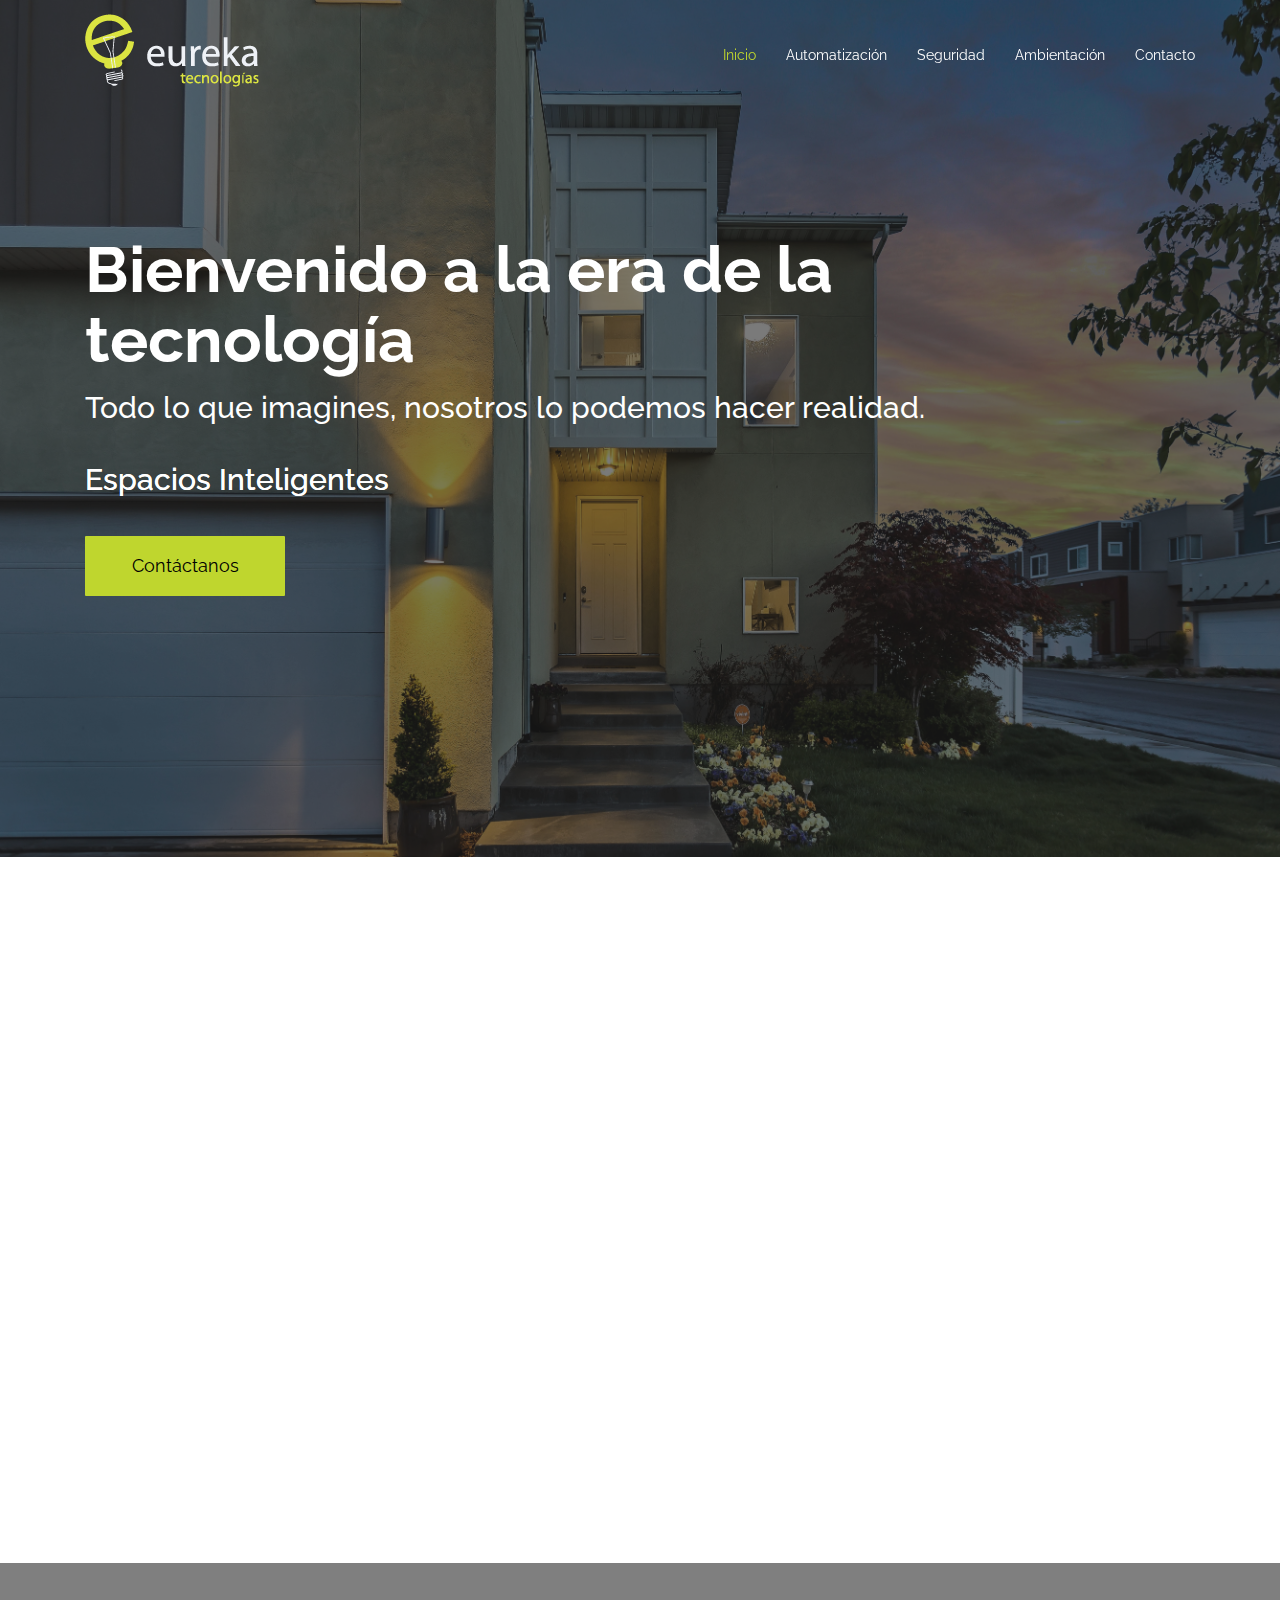
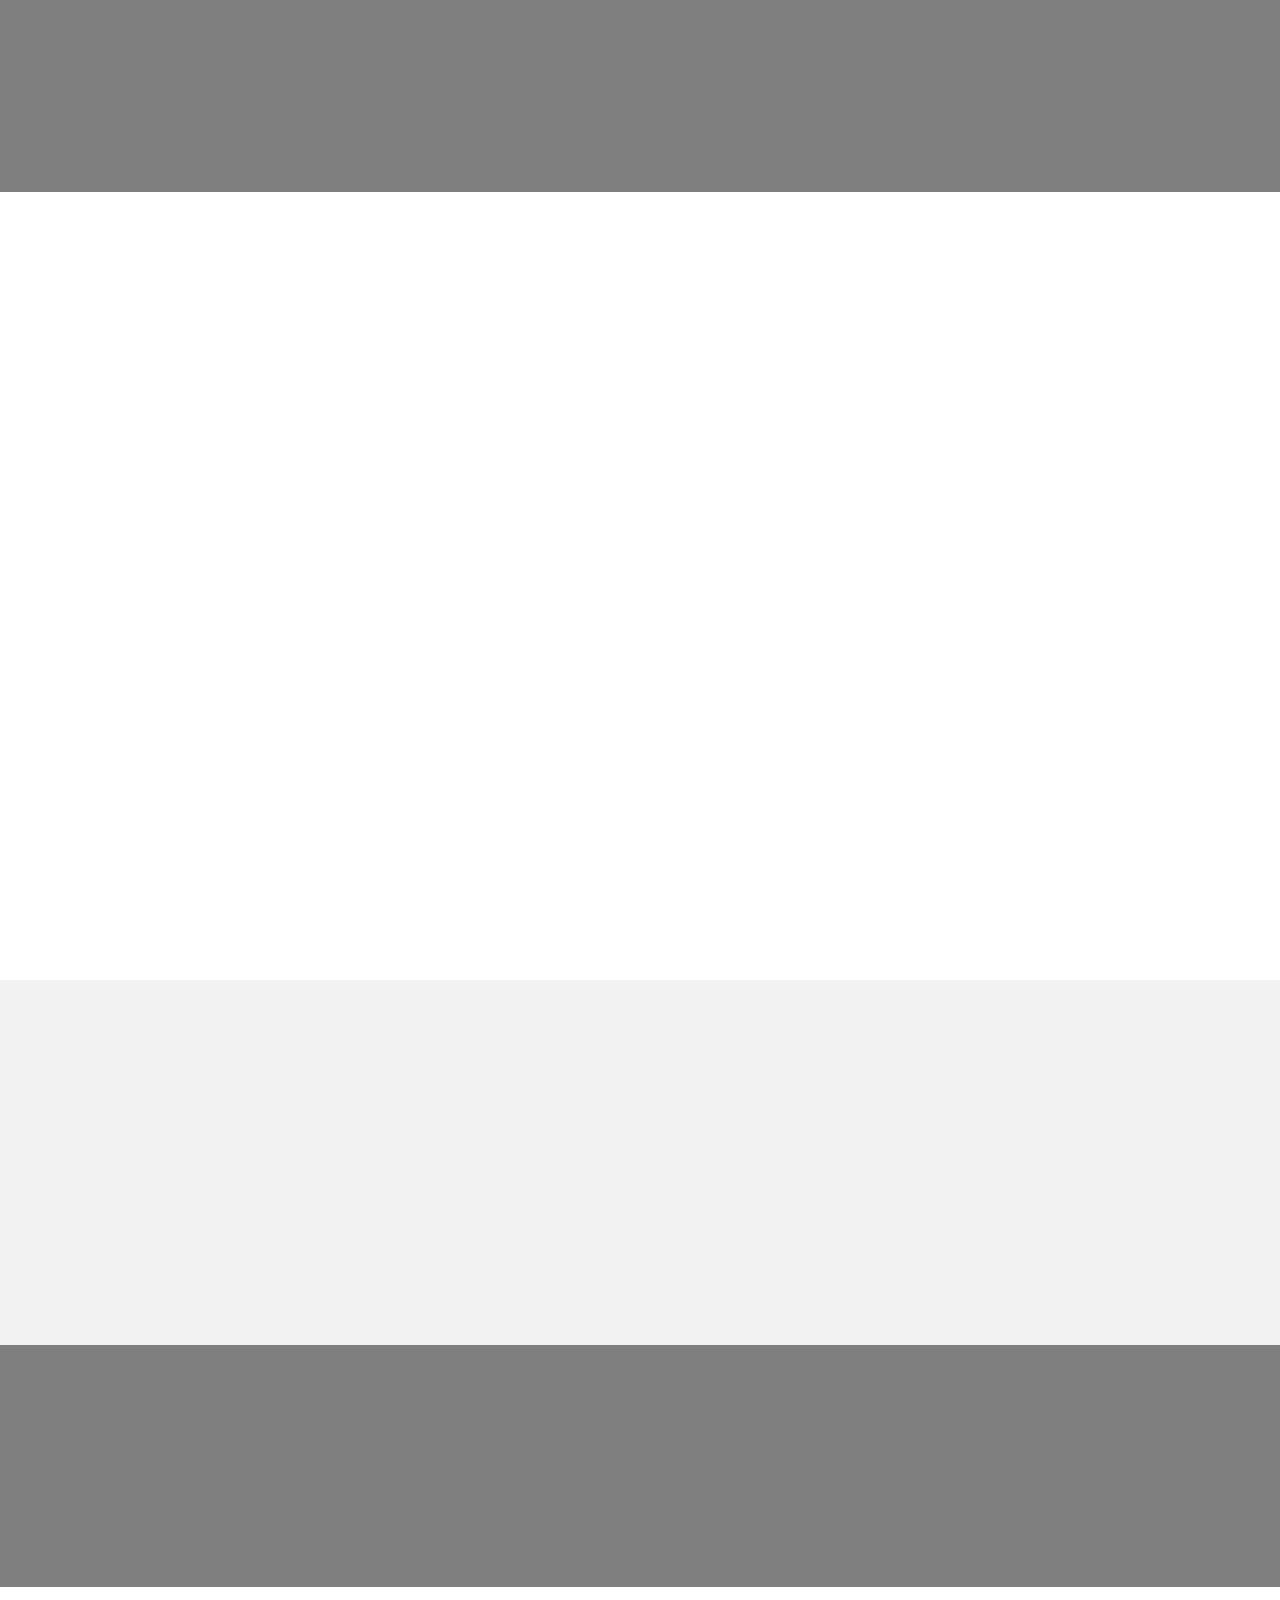
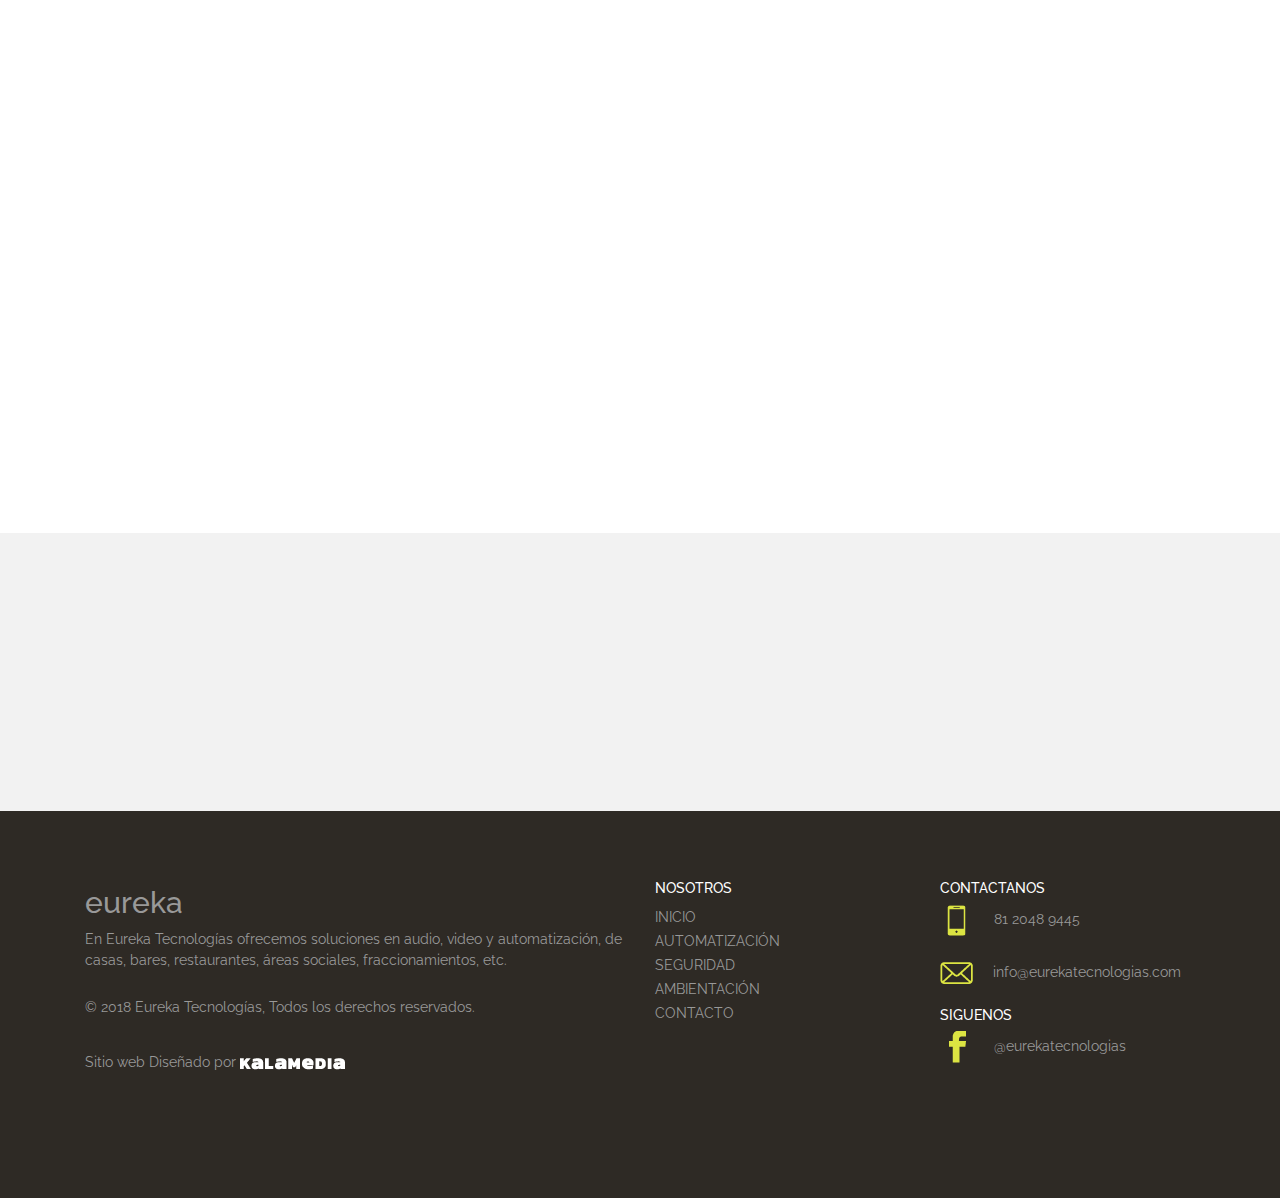
==== commit 1e98a40f: "detalles" ====
--- a/index.html
+++ b/index.html
@@ -3,14 +3,14 @@
 <head>
 	<meta charset="UTF-8">
 	<meta name="viewport" content="width=device-width, initial-scale=1.0">
-	<meta name="description" content="">
+	<meta name="description" content="En Eureka Tecnologías ofrecemos soluciones en audio, video y automatización, de casas, bares, restaurantes, áreas sociales, fraccionamientos etc.">
 	<meta name="author" content="Perla Holguín">
 
 	<title>Eureka</title>
 
 	<!-- CSS -->
 	<!-- Bootstrap core CSS -->
-		<link href="assets/bootstrap/css/bootstrap.min.css" rel="stylesheet" media="screen">
+	<link href="assets/bootstrap/css/bootstrap.min.css" rel="stylesheet" media="screen">
 	<link href="https://fonts.googleapis.com/css?family=Raleway|Roboto" rel="stylesheet">
 	<link href="https://fonts.googleapis.com/css?family=Raleway|Roboto" rel="stylesheet">
 	<!-- Bootstrap flexbox -->
@@ -95,8 +95,9 @@
 					<div class="col-md-10">
 						<div class="hello wow bounceInDown text-left">
 							<h1>Bienvenido a la era de la tecnología</h1>
-							<!--<h3><span class="rotate">UX DESIGNER | UI DESIGNER | WEB DEVELOPER</span></h3>-->
-							<h3>Lorem ipsum dolor sit amet, consectetur adipisicing elit. Dolore architecto ipsam beatae quasi hic cum possimus accusamus fugit obcaecati quibusdam esse deserunt, </h3> <br>
+							
+							<h3 class="gray">Todo lo que imagines, nosotros lo podemos hacer realidad.</h3> <br>
+							<h3><span class="rotate">Espacios Inteligentes | Audio y Video | Iluminación | Dispositivos de seguridad</span></h3>
 							<a href="contacto.html"><button class="botones">Contáctanos</button></a>
 						</div>
 
@@ -119,7 +120,7 @@
 
 					<div class="col-md-6 wow bounceInLeft">
 
-						<h3>En eureka tecnologías ofrecemos soluciones tecnologícas para:</h3>
+						<h3>En eureka tecnologías ofrecemos soluciones tecnologícas para cualquier espacio como:</h3>
 						<p></p>
 
 						<div class="row">
@@ -128,18 +129,18 @@
 									<li>Casas</li>
 									<li>Restaurantes</li>
 									<li>Áreas sociales</li>
-									<li>Fraccionamientos 
-									<li>Hoteles. 
+									<li>Bares y centros nocturnos</li> 
+									<li>Salones de eventos </li>
 								</ul>
 							</div>
 
 							<div class="col-sm-6">
 								<ul class="list-unstyled iconList">
-									<li>lorem ipsum</li>
-									<li>lorem ipsum</li>
-									<li>lorem ipsum</li>
-									<li>lorem ipsum <span class="label label-custom-2">New</span></li>
-									<li>lorem ipsum <span class="label label-custom-2">New</span></li>
+									<li>Oficinas corporativas</li>
+									<li>Home teathers</li>
+									<li>Fraccionamientos</li>
+									<li>Hoteles</li>
+									<li>Y muchos espacios más </li>
 								</ul>
 							</div>
 						</div>
@@ -162,7 +163,7 @@
 					<div class="col-md-6">
 						<div class="vertical-service wow bounceInUp" data-wow-delay=".2s">
 							<h4><img src="assets/images/icons/historia.png"></i> Nuestra Historia</h4>
-							<p>Somos una empresa oriunda de Monterrey, Eureka Tecnologías nace con la visión de usar la tecnología al alcance de todos, en función de nuestra seguridad, ahorro y comodidad. </p>
+							<p>Somos una empresa orgullosamente regiomontana, Eureka Tecnologías nace con la visión de usar la tecnología al alcance de todos, en función de nuestra seguridad, ahorro y comodidad. </p>
 						</div>
 					</div>
 				</div><!-- .row -->
@@ -278,25 +279,25 @@
 
 				<div class="row">
 
+
+
 					<div class="col-md-4 col-sm-4 knob wow ">
-						<input class="custom-knob" data-linecap="round" data-count-to="90">
+						<img src="assets/images/icons/rapido.png"><br><br>
 						<h4 >INSTALACIÓN RÁPIDA</h4>
-						<p>No requiere una instalación costosa o cableado porque es inalámbrico y usa tecnología Dual Band y radiowave que no interfiere con otros dispositivos inalámbricos.</p>
+						<p>No requiere una instalación costosa o cableado porque es inalámbrico y usa tecnología Dual Band y radiowave que no interfiere con otros dispositivos inalámbricos.</p> <h6>* Aplican restricciones.</h6>
 					</div>
 
 					<div class="col-md-4 col-sm-4 knob wow ">
-						<input class="custom-knob" data-linecap="round" data-count-to="80">
+						<img src="assets/images/icons/espacio.png"><br><br>
 						<h4>EN CUALQUIER ESPACIO</h4>
 						<p>Se puede instalar en cualquier espacio no importa su tamaño, o antigüedad, no es necesario ranurar las paredes o instalar cables nuevos.</p>
 					</div>
 
 					<div class="col-md-4 col-sm-4 knob wow ">
-						<input class="custom-knob" data-linecap="round" data-count-to="100">
+						<img src="assets/images/icons/red.png"><br><br>
 						<h4>RED ILIMITADA</h4>
 						<p>Puedes tener cuantos dispositivos quieras en la red, de hecho entre más dispositivos tengas conectado mejor comunicación habrá.</p>
 					</div>
-
-					
 				</div><!-- .row -->
 
 			</div><!-- .container -->
@@ -313,8 +314,7 @@
 
 						<div class="col-sm-12 wow  text-left">
 							<h2>Nuestro Proceso</h2>
-							<p class="blanco">Lorem ipsum dolor sit amet, consectetur adipisicing elit, sed do eiusmod
-							tempor incididunt ut labore et dolore magna aliqua.</p>
+							<p class="blanco">Nuestro proceso de diseño, instalación es personalizado y a la medida. <br>Para nosotros es muy importante tener en claro que es lo que te gusta y como te gusta.  </p>
 							
 						</div>
 
@@ -338,8 +338,7 @@
 							</div><br>
 							<h4>1. Entrevista</h4>
 							<div class="text">
-								<p>Lorem ipsum dolor sit amet, consectetur adipisicing elit, sed do eiusmod
-								tempor incididunt ut labore et dolore magna aliqua.</p>
+								<p>Nos reunimos contigo para entender tus necesidades.</p>
 							</div>
 						</div>
 					</div>
@@ -351,8 +350,7 @@
 							</div><br>
 							<h4>2.Diseño a medida</h4>
 							<div class="text">
-								<p>Lorem ipsum dolor sit amet, consectetur adipisicing elit, sed do eiusmod
-								tempor incididunt ut labore et dolore magna aliqua.</p>
+								<p>De acuerdo a tus gustos y necesidades, nosotros realizamos el diseño a medida.</p>
 							</div>
 						</div>
 					</div>
@@ -364,8 +362,7 @@
 							</div><br>
 							<h4>3. Equipo</h4>
 							<div class="text">
-								<p>Lorem ipsum dolor sit amet, consectetur adipisicing elit, sed do eiusmod
-								tempor incididunt ut labore et dolore magna aliqua</p>
+								<p>Gran variedad de proveedores de equipo, entre los cuales seleccionamos los productos que mejor se adapten al diseño de tu solución.</p>
 							</div>
 						</div>
 					</div>
@@ -376,8 +373,7 @@
 							</div><br>
 							<h4>5.instalación</h4>
 							<div class="text">
-								<p>Lorem ipsum dolor sit amet, consectetur adipisicing elit, sed do eiusmod
-								tempor incididunt ut labore et dolore magna aliqua</p>
+								<p>Contamos con un equipo profesional y calificado de instaladores para ofrecerte el mejor trabajo, limpieza y rapidez. </p>
 							</div>
 						</div>
 					</div>
@@ -407,16 +403,16 @@
 									
 								</div>
 								<blockquote>
-									<h4>Jack Woods</h4>
-									<h6>Programmer, SomeCompany</h6>
-									<p>I am alone, and feel the charm of existence in this spot, which was created for the bliss of souls like mine. I am so happy, my dear friend.</p>
+									<h4>JULIANA</h4>
+									<p> <strong>"</strong> Cuando llego con mi niño dormido, <strong>La temperatura y la luz se establece</strong> con un solo click <strong>"</strong></p>
+									
 								</blockquote>
 								<div class="stars">
 									<i class="fa fa-star"></i>
 									<i class="fa fa-star"></i>
 									<i class="fa fa-star"></i>
 									<i class="fa fa-star"></i>
-									<i class="fa fa-star star-off"></i>
+									<i class="fa fa-star "></i>
 								</div>
 							</div>
 
@@ -425,16 +421,16 @@
 									
 								</div>
 								<blockquote>
-									<h4>Jack Woods</h4>
-									<h6>Development, SomeCompany</h6>
-									<p>I am alone, and feel the charm of existence in this spot, which was created for the bliss of souls like mine. I am so happy, my dear friend.</p>
+									<h4>DANI</h4>
+								
+									<p>"<strong>Me gusta que mi casa me reconozca</strong> cuando llegue y abra el portón"</p>
 								</blockquote>
 								<div class="stars">
 									<i class="fa fa-star"></i>
 									<i class="fa fa-star"></i>
 									<i class="fa fa-star"></i>
 									<i class="fa fa-star"></i>
-									<i class="fa fa-star"></i>
+									<i class="fa fa-star star-off"></i>
 								</div>
 							</div>
 
@@ -443,9 +439,9 @@
 									
 								</div>
 								<blockquote>
-									<h4>Jack Woods</h4>
-									<h6>Manager, SomeCompany</h6>
-									<p>I am alone, and feel the charm of existence in this spot, which was created for the bliss of souls like mine. I am so happy, my dear friend.</p>
+									<h4>PABLO</h4>
+									
+									<p>"<strong>Me siento tranquilo,</strong>" Viajo frecuentemente y me gusta poder cuidar mi casa y mi familia aunque esté lejos.</p>
 								</blockquote>
 								<div class="stars">
 									<i class="fa fa-star"></i>
--- a/assets/css/style.css
+++ b/assets/css/style.css
@@ -771,7 +771,7 @@
 #intro {
 	background: rgba(34, 34, 34, .6) !important;
 	z-index: auto !important;
-	padding: 260px 0 160px 0;
+	padding: 230px 0 160px 0;
 	text-align: center;
 }
 
@@ -798,6 +798,9 @@
 	height: 60px;
 	font-size: 18px;
 }
+h3.gray {
+	color: #AFAFAF;
+}
 
 
 /* ---------------------------------------------- /*
@@ -830,8 +833,7 @@
 }
 .sliderHome2 {
 	padding-right:  50px;
-	padding-left: 50px;
-}
+	}
 /* ---------------------------------------------- /*
  *Proceso
 /* ---------------------------------------------- */
@@ -1128,6 +1130,7 @@
 p.automatizacion {
 	padding-left: 30px;
 	margin-bottom: 30px;
+	margin-top: -14px;
 }
 
 b, strong {
@@ -1254,4 +1257,8 @@
 
 }
 
-}
+.sliderHome2 {
+	padding-left:  50px;
+	}
+
+}
